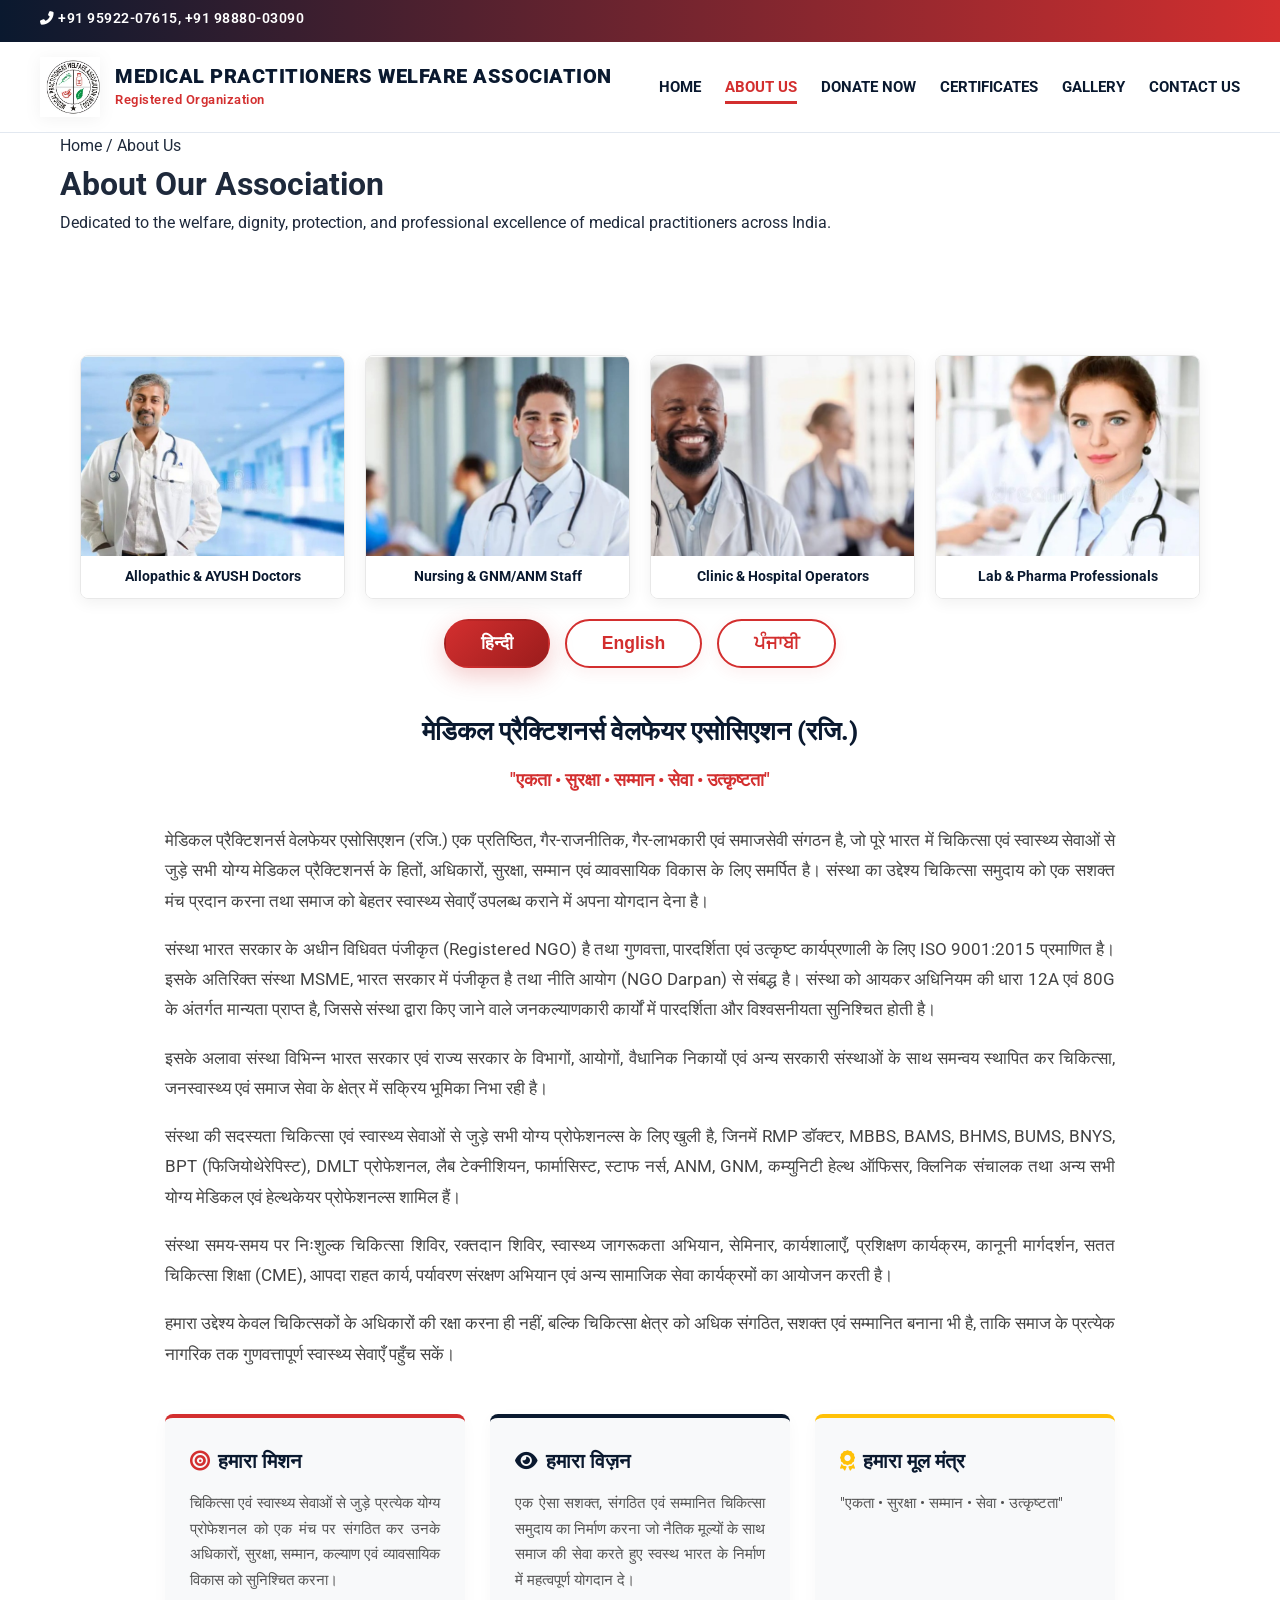
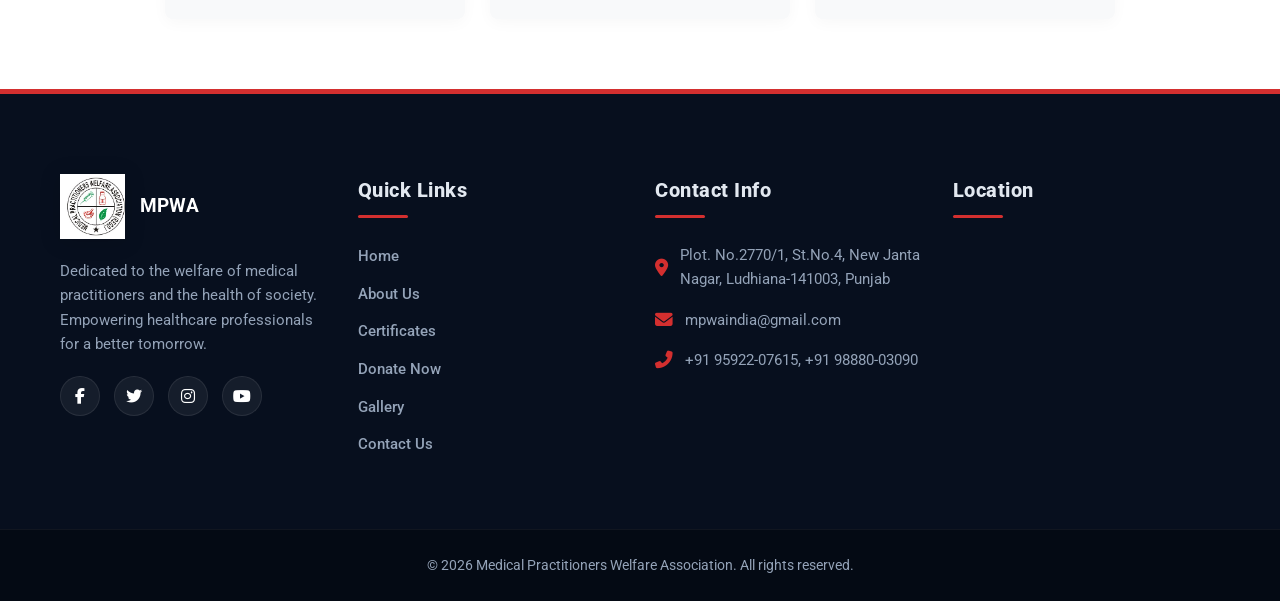
==== about.html @ c1068922 "data" ====
<!DOCTYPE html>
<html lang="en">
<head>
    <meta charset="UTF-8">
    <meta name="viewport" content="width=device-width, initial-scale=1.0">
    <title>About Us - Medical Practitioners Welfare Association (MPWA)</title>
    <meta name="description" content="Learn about Medical Practitioners Welfare Association (MPWA) - a dedicated organization working for the welfare, rights, and protection of medical professionals across India.">
    <link rel="preconnect" href="https://fonts.googleapis.com">
    <link rel="preconnect" href="https://fonts.gstatic.com" crossorigin>
    <link href="https://fonts.googleapis.com/css2?family=Roboto:wght@300;400;500;700;900&display=swap" rel="stylesheet">
    <link rel="stylesheet" href="https://cdnjs.cloudflare.com/ajax/libs/font-awesome/6.4.0/css/all.min.css">
    <link rel="stylesheet" href="css/styles.css">

    <style>
        .about-doctors-grid {
            display: grid;
            grid-template-columns: repeat(4, 1fr);
            gap: 20px;
        }
        @media (max-width: 900px) {
            .about-doctors-grid {
                grid-template-columns: repeat(2, 1fr);
            }
        }
        @media (max-width: 500px) {
            .about-doctors-grid {
                grid-template-columns: 1fr;
            }
        }
    </style>

</head>
<body>

    <!-- Top Action Bar -->
    <div class="top-bar">
        <div class="container top-bar-inner">
            <div class="top-links">
                <a href="#" class="dyn-phone1 preserve-icon">Help Line : +91 95922 07615</a>
            </div>
        </div>
    </div>

    <!-- Header / Navigation -->
    <header class="main-header">
        <div class="container nav-container">
            <a href="index.html" class="logo-container" style="text-decoration: none;">
                <img src="assets/logo.png" alt="MPWA Logo" class="nav-logo">
                <div class="logo-text-block">
                    <span class="logo-title">MEDICAL PRACTITIONERS WELFARE ASSOCIATION</span>
                    <span class="logo-subtitle">Registered Organization</span>
                </div>
            </a>
            <nav class="main-nav">
                <ul class="nav-links">
                    <li><a href="index.html">Home</a></li>
                    <li><a href="about.html" class="active">About Us</a></li>
                    <li><a href="donate.html">Donate Now</a></li>
                    <li><a href="certificates.html">Certificates</a></li>
                    <li><a href="gallery.html">Gallery</a></li>
                    <li><a href="contact.html">Contact Us</a></li>
                </ul>
            </nav>
            <div class="mobile-menu-btn">
                <i class="fas fa-bars"></i>
            </div>
        </div>
    </header>

    <!-- Page Hero -->
    <div class="page-hero">
        <div class="container">
            <div class="breadcrumb"><a href="index.html">Home</a> / About Us</div>
            <h1>About Our Association</h1>
            <p>Dedicated to the welfare, dignity, protection, and professional excellence of medical practitioners across India.</p>
        </div>
    </div>

    <!-- About Section -->
    <section class="about-association-section" style="padding: 70px 0; background: #fff;">
        <div class="container">
            
    <!-- Dedicated Doctors Visual Grid -->
    <div class="container" style="margin-top: 50px; margin-bottom: 20px;">
        <div class="about-doctors-grid">
            <div style="border-radius: 8px; overflow: hidden; box-shadow: 0 4px 15px rgba(0,0,0,0.06); border: 1px solid #e8e8e8;">
                <img src="assets/images/doc_1.jpg" alt="Healthcare Professional" style="width: 100%; height: 200px; object-fit: cover; display: block;">
                <div style="padding: 10px; background: #fff; text-align: center; font-size: 0.85rem; font-weight: bold; color: #0A192F;">Allopathic & AYUSH Doctors</div>
            </div>
            <div style="border-radius: 8px; overflow: hidden; box-shadow: 0 4px 15px rgba(0,0,0,0.06); border: 1px solid #e8e8e8;">
                <img src="assets/images/doc_2.jpg" alt="Healthcare Professional" style="width: 100%; height: 200px; object-fit: cover; display: block;">
                <div style="padding: 10px; background: #fff; text-align: center; font-size: 0.85rem; font-weight: bold; color: #0A192F;">Nursing & GNM/ANM Staff</div>
            </div>
            <div style="border-radius: 8px; overflow: hidden; box-shadow: 0 4px 15px rgba(0,0,0,0.06); border: 1px solid #e8e8e8;">
                <img src="assets/images/doc_3.jpg" alt="Healthcare Professional" style="width: 100%; height: 200px; object-fit: cover; display: block;">
                <div style="padding: 10px; background: #fff; text-align: center; font-size: 0.85rem; font-weight: bold; color: #0A192F;">Clinic & Hospital Operators</div>
            </div>
            <div style="border-radius: 8px; overflow: hidden; box-shadow: 0 4px 15px rgba(0,0,0,0.06); border: 1px solid #e8e8e8;">
                <img src="assets/images/doc_4.jpg" alt="Healthcare Professional" style="width: 100%; height: 200px; object-fit: cover; display: block;">
                <div style="padding: 10px; background: #fff; text-align: center; font-size: 0.85rem; font-weight: bold; color: #0A192F;">Lab & Pharma Professionals</div>
            </div>
        </div>
    </div>

            <!-- Language Selector Tabs -->
            <div class="lang-tabs-container" style="margin-bottom: 40px; display: flex; justify-content: center; gap: 15px;">
                <button class="lang-tab-btn active" onclick="switchLanguage('hi', this)">हिन्दी</button>
                <button class="lang-tab-btn" onclick="switchLanguage('en', this)">English</button>
                <button class="lang-tab-btn" onclick="switchLanguage('pa', this)">ਪੰਜਾਬੀ</button>
            </div>

            <!-- Content Panel: Hindi -->
            <div id="content-hi" class="lang-content" style="display: block;">
                <div style="max-width: 950px; margin: 0 auto; text-align: justify; font-size: 1.05rem; line-height: 1.8; color: #444;">
                    <h3 style="color: #0A192F; font-size: 1.6rem; text-align: center; margin-bottom: 25px; font-weight: 800;">मेडिकल प्रैक्टिशनर्स वेलफेयर एसोसिएशन (रजि.) <br><span style="font-size: 1.1rem; color: #D32F2F; font-weight: 600;">"एकता • सुरक्षा • सम्मान • सेवा • उत्कृष्टता"</span></h3>
                    <p style="margin-bottom: 18px;">मेडिकल प्रैक्टिशनर्स वेलफेयर एसोसिएशन (रजि.) एक प्रतिष्ठित, गैर-राजनीतिक, गैर-लाभकारी एवं समाजसेवी संगठन है, जो पूरे भारत में चिकित्सा एवं स्वास्थ्य सेवाओं से जुड़े सभी योग्य मेडिकल प्रैक्टिशनर्स के हितों, अधिकारों, सुरक्षा, सम्मान एवं व्यावसायिक विकास के लिए समर्पित है। संस्था का उद्देश्य चिकित्सा समुदाय को एक सशक्त मंच प्रदान करना तथा समाज को बेहतर स्वास्थ्य सेवाएँ उपलब्ध कराने में अपना योगदान देना है।</p>
                    <p style="margin-bottom: 18px;">संस्था भारत सरकार के अधीन विधिवत पंजीकृत (Registered NGO) है तथा गुणवत्ता, पारदर्शिता एवं उत्कृष्ट कार्यप्रणाली के लिए ISO 9001:2015 प्रमाणित है। इसके अतिरिक्त संस्था MSME, भारत सरकार में पंजीकृत है तथा नीति आयोग (NGO Darpan) से संबद्ध है। संस्था को आयकर अधिनियम की धारा 12A एवं 80G के अंतर्गत मान्यता प्राप्त है, जिससे संस्था द्वारा किए जाने वाले जनकल्याणकारी कार्यों में पारदर्शिता और विश्वसनीयता सुनिश्चित होती है।</p>
                    <p style="margin-bottom: 18px;">इसके अलावा संस्था विभिन्न भारत सरकार एवं राज्य सरकार के विभागों, आयोगों, वैधानिक निकायों एवं अन्य सरकारी संस्थाओं के साथ समन्वय स्थापित कर चिकित्सा, जनस्वास्थ्य एवं समाज सेवा के क्षेत्र में सक्रिय भूमिका निभा रही है।</p>
                    <p style="margin-bottom: 18px;">संस्था की सदस्यता चिकित्सा एवं स्वास्थ्य सेवाओं से जुड़े सभी योग्य प्रोफेशनल्स के लिए खुली है, जिनमें RMP डॉक्टर, MBBS, BAMS, BHMS, BUMS, BNYS, BPT (फिजियोथेरेपिस्ट), DMLT प्रोफेशनल, लैब टेक्नीशियन, फार्मासिस्ट, स्टाफ नर्स, ANM, GNM, कम्युनिटी हेल्थ ऑफिसर, क्लिनिक संचालक तथा अन्य सभी योग्य मेडिकल एवं हेल्थकेयर प्रोफेशनल्स शामिल हैं।</p>
                    <p style="margin-bottom: 18px;">संस्था समय-समय पर निःशुल्क चिकित्सा शिविर, रक्तदान शिविर, स्वास्थ्य जागरूकता अभियान, सेमिनार, कार्यशालाएँ, प्रशिक्षण कार्यक्रम, कानूनी मार्गदर्शन, सतत चिकित्सा शिक्षा (CME), आपदा राहत कार्य, पर्यावरण संरक्षण अभियान एवं अन्य सामाजिक सेवा कार्यक्रमों का आयोजन करती है।</p>
                    <p style="margin-bottom: 30px;">हमारा उद्देश्य केवल चिकित्सकों के अधिकारों की रक्षा करना ही नहीं, बल्कि चिकित्सा क्षेत्र को अधिक संगठित, सशक्त एवं सम्मानित बनाना भी है, ताकि समाज के प्रत्येक नागरिक तक गुणवत्तापूर्ण स्वास्थ्य सेवाएँ पहुँच सकें।</p>
                    
                    <div class="lang-detail-cards">
                        <div style="background: #f8f9fa; border-top: 4px solid #D32F2F; border-radius: 8px; padding: 25px; box-shadow: 0 4px 15px rgba(0,0,0,0.03);">
                            <h4 style="color: #0A192F; font-size: 1.25rem; font-weight: 800; margin-bottom: 12px; display: flex; align-items: center; gap: 8px;"><i class="fas fa-bullseye" style="color: #D32F2F;"></i> हमारा मिशन</h4>
                            <p style="font-size: 0.95rem; color: #555; line-height: 1.7;">चिकित्सा एवं स्वास्थ्य सेवाओं से जुड़े प्रत्येक योग्य प्रोफेशनल को एक मंच पर संगठित कर उनके अधिकारों, सुरक्षा, सम्मान, कल्याण एवं व्यावसायिक विकास को सुनिश्चित करना।</p>
                        </div>
                        <div style="background: #f8f9fa; border-top: 4px solid #0A192F; border-radius: 8px; padding: 25px; box-shadow: 0 4px 15px rgba(0,0,0,0.03);">
                            <h4 style="color: #0A192F; font-size: 1.25rem; font-weight: 800; margin-bottom: 12px; display: flex; align-items: center; gap: 8px;"><i class="fas fa-eye" style="color: #0A192F;"></i> हमारा विज़न</h4>
                            <p style="font-size: 0.95rem; color: #555; line-height: 1.7;">एक ऐसा सशक्त, संगठित एवं सम्मानित चिकित्सा समुदाय का निर्माण करना जो नैतिक मूल्यों के साथ समाज की सेवा करते हुए स्वस्थ भारत के निर्माण में महत्वपूर्ण योगदान दे।</p>
                        </div>
                        <div style="background: #f8f9fa; border-top: 4px solid #FFC107; border-radius: 8px; padding: 25px; box-shadow: 0 4px 15px rgba(0,0,0,0.03);">
                            <h4 style="color: #0A192F; font-size: 1.25rem; font-weight: 800; margin-bottom: 12px; display: flex; align-items: center; gap: 8px;"><i class="fas fa-award" style="color: #FFC107;"></i> हमारा मूल मंत्र</h4>
                            <p style="font-size: 0.95rem; color: #555; line-height: 1.7;">"एकता • सुरक्षा • सम्मान • सेवा • उत्कृष्टता"</p>
                        </div>
                    </div>
                </div>
            </div>

            <!-- Content Panel: English -->
            <div id="content-en" class="lang-content" style="display: none;">
                <div style="max-width: 950px; margin: 0 auto; text-align: justify; font-size: 1.05rem; line-height: 1.8; color: #444;">
                    <h3 style="color: #0A192F; font-size: 1.6rem; text-align: center; margin-bottom: 25px; font-weight: 800;">Medical Practitioners Welfare Association (Regd.) <br><span style="font-size: 1.1rem; color: #D32F2F; font-weight: 600;">"Unity • Welfare • Protection • Service • Excellence"</span></h3>
                    <p style="margin-bottom: 18px;">Medical Practitioners Welfare Association (Regd.) is a prestigious, non-political, non-profit, and professionally managed organization dedicated to the welfare, protection, empowerment, and professional development of medical practitioners across India. The Association was established with the vision of creating a strong, united, and respected healthcare community that works not only for the welfare of medical professionals but also for the betterment of society through quality healthcare and humanitarian services.</p>
                    <p style="margin-bottom: 18px;">The Association serves as a common platform for all qualified healthcare professionals, regardless of their medical system or specialization. Our mission is to safeguard the dignity, rights, and professional interests of healthcare providers while promoting ethical medical practice, continuous learning, leadership, and social responsibility.</p>
                    <p style="margin-bottom: 18px;">The organization is registered with the Government of India and has earned recognition from various government departments for its commitment to quality, transparency, and public welfare. The Association is proudly ISO 9001:2015 Certified for its Quality Management System and is also registered under MSME, Government of India. It is recognized under Section 12A and Section 80G of the Income Tax Act, enabling charitable activities with transparency and providing tax benefits to eligible donors.</p>
                    <p style="margin-bottom: 18px;">Furthermore, the Association is associated with and recognized by NITI Aayog (NGO Darpan) and several other Government of India departments and statutory bodies. These recognitions reflect the organization's credibility, accountability, and dedication to serving both the medical fraternity and society.</p>
                    <p style="margin-bottom: 18px;">Membership is open to RMP Doctors, MBBS, BAMS, BHMS, BUMS, BNYS, BPT (Physiotherapists), DMLT Professionals, Medical Laboratory Technicians, Pharmacists, Staff Nurses, ANM, GNM, Community Health Officers, Clinic Owners, Healthcare Administrators, Medical Educators, and all other qualified medical and healthcare professionals who are committed to ethical healthcare and social service.</p>
                    <p style="margin-bottom: 18px;">The Association actively works to protect the professional rights and dignity of its members by providing legal guidance, professional support, educational opportunities, and a strong network of cooperation. It also organizes Continuing Medical Education (CME), seminars, conferences, workshops, skill development programs, health awareness campaigns, free medical camps, blood donation camps, disaster relief initiatives, environmental awareness drives, public health programs, and various community welfare activities.</p>
                    <p style="margin-bottom: 18px;">Our objective is not only to strengthen the healthcare profession but also to encourage medical professionals to participate in nation-building through social service, preventive healthcare, public awareness, and humanitarian initiatives.</p>
                    <p style="margin-bottom: 25px;">With a strong foundation built on Integrity, Transparency, Professionalism, Quality, Unity, and Service, the Medical Practitioners Welfare Association (Regd.) continues to grow as one of India's trusted healthcare welfare organizations.</p>

                    <div style="margin-bottom: 30px; background: #f8f9fa; border-left: 5px solid #D32F2F; padding: 20px; border-radius: 4px;">
                        <h4 style="color: #0A192F; font-weight: 800; margin-bottom: 12px;">Government Recognition & Certifications</h4>
                        <ul style="list-style-type: none; padding-left: 0; margin-bottom: 0; display: grid; grid-template-columns: 1fr 1fr; gap: 8px; font-size: 0.95rem;">
                            <li><i class="fas fa-check-circle" style="color: #D32F2F; margin-right: 8px;"></i> Registered NGO – Government of India</li>
                            <li><i class="fas fa-check-circle" style="color: #D32F2F; margin-right: 8px;"></i> ISO 9001:2015 Certified</li>
                            <li><i class="fas fa-check-circle" style="color: #D32F2F; margin-right: 8px;"></i> MSME – Government of India</li>
                            <li><i class="fas fa-check-circle" style="color: #D32F2F; margin-right: 8px;"></i> NITI Aayog (NGO Darpan)</li>
                            <li><i class="fas fa-check-circle" style="color: #D32F2F; margin-right: 8px;"></i> Income Tax Exemption under Section 12A</li>
                            <li><i class="fas fa-check-circle" style="color: #D32F2F; margin-right: 8px;"></i> Donation Tax Benefit under Section 80G</li>
                            <li style="grid-column: span 2;"><i class="fas fa-check-circle" style="color: #D32F2F; margin-right: 8px;"></i> Associated with Various Government Departments & Statutory Bodies</li>
                            <li style="grid-column: span 2;"><i class="fas fa-check-circle" style="color: #D32F2F; margin-right: 8px;"></i> Working in Compliance with National Standards of Quality & Welfare</li>
                        </ul>
                    </div>

                    <div class="lang-detail-cards">
                        <div style="background: #f8f9fa; border-top: 4px solid #D32F2F; border-radius: 8px; padding: 25px; box-shadow: 0 4px 15px rgba(0,0,0,0.03);">
                            <h4 style="color: #0A192F; font-size: 1.25rem; font-weight: 800; margin-bottom: 12px; display: flex; align-items: center; gap: 8px;"><i class="fas fa-bullseye" style="color: #D32F2F;"></i> Our Mission</h4>
                            <p style="font-size: 0.95rem; color: #555; line-height: 1.7;">To unite every qualified healthcare professional on one platform and promote their welfare, dignity, protection, professional excellence, and service to humanity.</p>
                        </div>
                        <div style="background: #f8f9fa; border-top: 4px solid #0A192F; border-radius: 8px; padding: 25px; box-shadow: 0 4px 15px rgba(0,0,0,0.03);">
                            <h4 style="color: #0A192F; font-size: 1.25rem; font-weight: 800; margin-bottom: 12px; display: flex; align-items: center; gap: 8px;"><i class="fas fa-eye" style="color: #0A192F;"></i> Our Vision</h4>
                            <p style="font-size: 0.95rem; color: #555; line-height: 1.7;">To build a nationally respected healthcare community that is united, empowered, ethically driven, and committed to delivering quality healthcare services for a healthier India.</p>
                        </div>
                        <div style="background: #f8f9fa; border-top: 4px solid #FFC107; border-radius: 8px; padding: 25px; box-shadow: 0 4px 15px rgba(0,0,0,0.03);">
                            <h4 style="color: #0A192F; font-size: 1.25rem; font-weight: 800; margin-bottom: 12px; display: flex; align-items: center; gap: 8px;"><i class="fas fa-award" style="color: #FFC107;"></i> Our Motto</h4>
                            <p style="font-size: 0.95rem; color: #555; line-height: 1.7;">"Unity • Welfare • Protection • Service • Excellence"</p>
                        </div>
                    </div>
                </div>
            </div>

            <!-- Content Panel: Punjabi -->
            <div id="content-pa" class="lang-content" style="display: none;">
                <div style="max-width: 950px; margin: 0 auto; text-align: justify; font-size: 1.05rem; line-height: 1.8; color: #444;">
                    <h3 style="color: #0A192F; font-size: 1.6rem; text-align: center; margin-bottom: 25px; font-weight: 800;">ਮੈਡੀਕਲ ਪ੍ਰੈਕਟੀਸ਼ਨਰਜ਼ ਵੈਲਫੇਅਰ ਐਸੋਸੀਏਸ਼ਨ (ਰਜਿ.) <br><span style="font-size: 1.1rem; color: #D32F2F; font-weight: 600;">"ਏਕਤਾ • ਸੁਰੱਖਿਆ • ਸਨਮਾਨ • ਸੇਵਾ • ਉਤਕ੍ਰਿਸ਼ਟਤਾ"</span></h3>
                    <p style="margin-bottom: 18px;">ਮੈਡੀਕਲ ਪ੍ਰੈਕਟੀਸ਼ਨਰਜ਼ ਵੈਲਫੇਅਰ ਐਸੋਸੀਏਸ਼ਨ (ਰਜਿ.) ਇੱਕ ਮਾਣਯੋਗ, ਗੈਰ-ਰਾਜਨੀਤਿਕ, ਗੈਰ-ਮੁਨਾਫ਼ਾ ਅਤੇ ਸਮਾਜ ਸੇਵੀ ਸੰਸਥਾ ਹੈ, ਜੋ ਭਾਰਤ ਭਰ ਦੇ ਸਾਰੇ ਯੋਗ ਮੈਡੀਕਲ ਅਤੇ ਹੈਲਥਕੇਅਰ ਪ੍ਰੋਫੈਸ਼ਨਲਜ਼ ਦੇ ਹੱਕਾਂ, ਸੁਰੱਖਿਆ, ਸਨਮਾਨ, ਭਲਾਈ ਅਤੇ ਪੇਸ਼ਾਵਰ ਵਿਕਾਸ ਲਈ ਸਮਰਪਿਤ ਹੈ। ਸੰਸਥਾ ਦਾ ਮੁੱਖ ਉਦੇਸ਼ ਮੈਡੀਕਲ ਭਾਈਚਾਰੇ ਨੂੰ ਇੱਕ ਮਜ਼ਬੂਤ ਅਤੇ ਸਾਂਝਾ ਮੰਚ ਪ੍ਰਦਾਨ ਕਰਨਾ ਅਤੇ ਸਮਾਜ ਨੂੰ ਉੱਚ ਪੱਧਰੀ ਸਿਹਤ ਸੇਵਾਵਾਂ ਮੁਹੱਈਆ ਕਰਵਾਉਣ ਵਿੱਚ ਆਪਣਾ ਯੋਗਦਾਨ ਪਾਉਣਾ ਹੈ।</p>
                    <p style="margin-bottom: 18px;">ਇਹ ਸੰਸਥਾ ਭਾਰਤ ਸਰਕਾਰ ਅਧੀਨ ਵਿਧੀਵਤ ਰਜਿਸਟਰਡ NGO ਹੈ ਅਤੇ ਗੁਣਵੱਤਾ ਪ੍ਰਬੰਧਨ ਲਈ ISO 9001:2015 ਪ੍ਰਮਾਣਿਤ ਹੈ। ਇਸ ਤੋਂ ਇਲਾਵਾ ਸੰਸਥਾ MSME, ਭਾਰਤ ਸਰਕਾਰ ਵਿੱਚ ਰਜਿਸਟਰਡ ਹੈ ਅਤੇ ਨੀਤੀ ਆਯੋਗ (NGO Darpan) ਨਾਲ ਸੰਬੰਧਿਤ ਹੈ। ਸੰਸਥਾ ਨੂੰ ਆਮਦਨ ਕਰ ਐਕਟ ਦੀ ਧਾਰਾ 12A ਅਤੇ 80G ਅਧੀਨ ਮਾਨਤਾ ਪ੍ਰਾਪਤ ਹੈ, ਜਿਸ ਨਾਲ ਇਸ ਦੇ ਸਮਾਜ ਸੇਵਾ ਕਾਰਜਾਂ ਵਿੱਚ ਪਾਰਦਰਸ਼ਤਾ ਅਤੇ ਭਰੋਸੇਯੋਗਤਾ ਬਣੀ ਰਹਿੰਦੀ ਹੈ।</p>
                    <p style="margin-bottom: 18px;">ਇਸ ਤੋਂ ਇਲਾਵਾ ਸੰਸਥਾ ਭਾਰਤ ਸਰਕਾਰ ਅਤੇ ਰਾਜ ਸਰਕਾਰ ਦੇ ਵੱਖ-ਵੱਖ ਵਿਭਾਗਾਂ, ਕਮਿਸ਼ਨਾਂ, ਕਾਨੂੰਨੀ ਸੰਸਥਾਵਾਂ ਅਤੇ ਹੋਰ ਸਰਕਾਰੀ ਏਜੰਸੀਆਂ ਨਾਲ ਮਿਲ ਕੇ ਸਿਹਤ ਸੇਵਾ, ਜਨ ਸਿਹਤ ਅਤੇ ਸਮਾਜ ਭਲਾਈ ਦੇ ਖੇਤਰ ਵਿੱਚ ਸਰਗਰਮ ਭੂਮਿਕਾ ਨਿਭਾ ਰਹੀ ਹੈ।</p>
                    <p style="margin-bottom: 18px;">ਸੰਸਥਾ ਦੀ ਮੈਂਬਰਸ਼ਿਪ ਸਾਰੇ ਯੋਗ ਮੈਡੀਕਲ ਅਤੇ ਹੈਲਥਕੇਅਰ ਪ੍ਰੋਫੈਸ਼ਨਲਜ਼ ਲਈ ਖੁੱਲ੍ਹੀ ਹੈ। ਇਸ ਵਿੱਚ RMP ਡਾਕਟਰ, BAMS, BHMS, BUMS, BNYS, BPT (ਫਿਜ਼ਿਓਥੈਰਾਪਿਸਟ), DMLT ਪ੍ਰੋਫੈਸ਼ਨਲ, ਲੈਬ ਟੈਕਨੀਸ਼ਨ, ਫਾਰਮਾਸਿਸਟ, ਸਟਾਫ ਨਰਸ, ANM, GNM, ਕਮਿਊਨਿਟੀ ਹੈਲਥ ਅਫ਼ਸਰ, ਕਲੀਨਿਕ ਸੰਚਾਲਕ ਅਤੇ ਹੋਰ ਸਾਰੇ ਯੋਗ ਮੈਡੀਕਲ ਅਤੇ ਹੈਲਥਕੇਅਰ ਪ੍ਰੋਫੈਸ਼ਨਲਜ਼ ਮੈਂਬਰ ਬਣ ਸਕਦੇ ਹਨ।</p>
                    <p style="margin-bottom: 18px;">ਸੰਸਥਾ ਸਮੇਂ-ਸਮੇਂ 'ਤੇ ਮੁਫ਼ਤ ਮੈਡੀਕਲ ਕੈਂਪ, ਖੂਨਦਾਨ ਕੈਂਪ, ਸਿਹਤ ਜਾਗਰੂਕਤਾ ਮੁਹਿੰਮਾਂ, ਸੈਮੀਨਾਰ, ਟ੍ਰੇਨਿੰਗ ਪ੍ਰੋਗਰਾਮ, ਕਾਨੂੰਨੀ ਮਾਰਗਦਰਸ਼ਨ, CME, ਆਫ਼ਤ ਰਾਹਤ ਕਾਰਜ, ਵਾਤਾਵਰਣ ਸੰਰੱਖਣ ਮੁਹਿੰਮਾਂ ਅਤੇ ਹੋਰ ਸਮਾਜ ਸੇਵਾ ਪ੍ਰੋਗਰਾਮਾਂ ਦਾ ਆਯੋਜਨ ਕਰਦੀ ਹੈ।</p>
                    <p style="margin-bottom: 30px;">ਸਾਡਾ ਮਕਸਦ ਸਿਰਫ਼ ਮੈਡੀਕਲ ਪ੍ਰੋਫੈਸ਼ਨਲਜ਼ ਦੇ ਹੱਕਾਂ ਦੀ ਰੱਖਿਆ ਕਰਨਾ ਹੀ ਨਹੀਂ, ਸਗੋਂ ਮੈਡੀਕਲ ਭਾਈਚਾਰੇ ਨੂੰ ਹੋਰ ਸੰਗਠਿਤ, ਸਸ਼ਕਤ ਅਤੇ ਸਨਮਾਨਿਤ ਬਣਾਉਣਾ ਵੀ ਹੈ, ਤਾਂ ਜੋ ਹਰ ਨਾਗਰਿਕ ਤੱਕ ਬਿਹਤਰ ਸਿਹਤ ਸੇਵਾਵਾਂ ਪਹੁੰਚ ਸਕਣ।</p>

                    <div class="lang-detail-cards">
                        <div style="background: #f8f9fa; border-top: 4px solid #D32F2F; border-radius: 8px; padding: 25px; box-shadow: 0 4px 15px rgba(0,0,0,0.03);">
                            <h4 style="color: #0A192F; font-size: 1.25rem; font-weight: 800; margin-bottom: 12px; display: flex; align-items: center; gap: 8px;"><i class="fas fa-bullseye" style="color: #D32F2F;"></i> ਸਾਡਾ ਮਿਸ਼ਨ</h4>
                            <p style="font-size: 0.95rem; color: #555; line-height: 1.7;">ਸਾਰੇ ਯੋਗ ਮੈਡੀਕਲ ਅਤੇ ਹੈਲਥਕੇਅਰ ਪ੍ਰੋਫੈਸ਼ਨਲਜ਼ ਨੂੰ ਇੱਕ ਮੰਚ 'ਤੇ ਇਕੱਠਾ ਕਰਕੇ ਉਨ੍ਹਾਂ ਦੇ ਹੱਕਾਂ, ਸੁਰੱਖਿਆ, ਸਨਮਾਨ, ਭਲਾਈ ਅਤੇ ਪੇਸ਼ਾਵਰ ਵਿਕਾਸ ਨੂੰ ਯਕੀਨੀ ਬਣਾਉਣਾ।</p>
                        </div>
                        <div style="background: #f8f9fa; border-top: 4px solid #0A192F; border-radius: 8px; padding: 25px; box-shadow: 0 4px 15px rgba(0,0,0,0.03);">
                            <h4 style="color: #0A192F; font-size: 1.25rem; font-weight: 800; margin-bottom: 12px; display: flex; align-items: center; gap: 8px;"><i class="fas fa-eye" style="color: #0A192F;"></i> ਸਾਡਾ ਵਿਜ਼ਨ</h4>
                            <p style="font-size: 0.95rem; color: #555; line-height: 1.7;">ਇੱਕ ਸੰਗਠਿਤ, ਸਸ਼ਕਤ and ਸਨਮਾਨਿਤ ਮੈਡੀਕਲ ਭਾਈਚਾਰੇ ਦੀ ਸਥਾਪਨਾ ਕਰਨੀ, ਜੋ ਨੈਤਿਕ ਮੁੱਲਾਂ ਨਾਲ ਮਨੁੱਖਤਾ ਦੀ ਸੇਵਾ ਕਰੇ ਅਤੇ ਸਿਹਤਮੰਦ ਭਾਰਤ ਦੇ ਨਿਰਮਾਣ ਵਿੱਚ ਆਪਣਾ ਯੋਗਦਾਨ ਪਾਏ।</p>
                        </div>
                        <div style="background: #f8f9fa; border-top: 4px solid #FFC107; border-radius: 8px; padding: 25px; box-shadow: 0 4px 15px rgba(0,0,0,0.03);">
                            <h4 style="color: #0A192F; font-size: 1.25rem; font-weight: 800; margin-bottom: 12px; display: flex; align-items: center; gap: 8px;"><i class="fas fa-award" style="color: #FFC107;"></i> ਸਾਡਾ ਮੂਲ ਮੰਤਰ</h4>
                            <p style="font-size: 0.95rem; color: #555; line-height: 1.7;">"ਏਕਤਾ • ਸੁਰੱਖਿਆ • ਸਨਮਾਨ • ਸੇਵਾ • ਉਤਕ੍ਰਿਸ਼ਟਤਾ"</p>
                        </div>
                    </div>
                </div>
            </div>
        </div>
    </section>

    <!-- Footer -->
    <footer class="main-footer bg-blue">
        <div class="container grid-4">
            <div class="footer-col">
                <div class="logo-container mb-20">
                    <img src="assets/logo.png" alt="Logo" class="footer-logo">
                    <span style="color:white; font-weight:bold; font-size:1.2rem;">MPWA</span>
                </div>
                <p>Dedicated to the welfare of medical practitioners and the health of society. Empowering healthcare professionals for a better tomorrow.</p>
                <div class="social-links mt-20">
                    <a href="#"><i class="fab fa-facebook-f"></i></a>
                    <a href="#"><i class="fab fa-twitter"></i></a>
                    <a href="#"><i class="fab fa-instagram"></i></a>
                    <a href="#"><i class="fab fa-youtube"></i></a>
                </div>
            </div>
            <div class="footer-col">
                <h3>Quick Links</h3>
                <ul class="footer-links">
                    <li><a href="index.html">Home</a></li>
                    <li><a href="about.html">About Us</a></li>
                    <li><a href="certificates.html">Certificates</a></li>
                    <li><a href="donate.html">Donate Now</a></li>
                    <li><a href="gallery.html">Gallery</a></li>
                    <li><a href="contact.html">Contact Us</a></li>
                </ul>
            </div>
            <div class="footer-col">
                <h3>Contact Info</h3>
                <p class="dyn-address preserve-icon"><i class="fas fa-map-marker-alt"></i> Ludhiana, Punjab, India</p>
                <p class="dyn-email preserve-icon"><i class="fas fa-envelope"></i> mpwaindia@gmail.com</p>
                <p class="dyn-phone1 preserve-icon"><i class="fas fa-phone-alt"></i> +91 95922 07615</p>
            </div>
            <div class="footer-col">
                <h3>Location</h3>
                <iframe src="https://www.google.com/maps/embed?pb=!1m18!1m12!1m3!1d3424.4754593455327!2d75.8647038151336!3d30.87332398158739!2m3!1f0!2f0!3f0!3m2!1i1024!2i768!4f13.1!3m3!1m2!1s0x391a825b4ab4b60b%3A0xc3b83b3d2b0cf53!2sNew%20Janta%20Nagar%2C%20Ludhiana%2C%20Punjab%20141003!5e0!3m2!1sen!2sin!4v1680194883492!5m2!1sen!2sin" width="100%" height="150" style="border:0; border-radius: 4px;" allowfullscreen="" loading="lazy"></iframe>
            </div>
        </div>
        <div class="footer-bottom text-center">
            <p>&copy; 2026 Medical Practitioners Welfare Association. All rights reserved.</p>
        </div>
    </footer>

    <script src="js/app.js"></script>
</body>
</html>
---- css/styles.css ----
/* 
 * TACC Institutional Styling
 */

:root {
    --primary-blue: #0A192F; /* Deep Navy Blue */
    --primary-red: #D32F2F;  /* Strong Crimson Red */
    --dark-red: #9B1C1C;
    --light-gray: #F8FAFC;
    --border-color: #E2E8F0;
    --text-main: #1E293B;
    --text-muted: #64748B;
    --white: #FFFFFF;
    
    --font-main: 'Roboto', sans-serif;
    --transition: all 0.4s cubic-bezier(0.16, 1, 0.3, 1);
}

* {
    margin: 0;
    padding: 0;
    box-sizing: border-box;
}

body {
    font-family: var(--font-main);
    color: var(--text-main);
    line-height: 1.6;
    background-color: var(--white);
    overflow-x: hidden;
}

a {
    text-decoration: none;
    color: inherit;
    transition: var(--transition);
}

img {
    max-width: 100%;
    height: auto;
}

.container {
    max-width: 1200px;
    margin: 0 auto;
    padding: 0 20px;
}

.text-center { text-align: center; }
.text-left { text-align: left; }
.text-red { color: var(--primary-red); }
.bg-light { background-color: var(--light-gray); }
.mt-20 { margin-top: 20px; }
.mt-30 { margin-top: 30px; }
.mt-40 { margin-top: 40px; }
.mb-20 { margin-bottom: 20px; }

/* Grid Utilities */
.grid-2 { display: grid; grid-template-columns: 1fr 1fr; gap: 30px; }
.grid-3 { display: grid; grid-template-columns: repeat(3, 1fr); gap: 30px; }
.grid-4 { display: grid; grid-template-columns: repeat(4, 1fr); gap: 30px; }
.flex-between { display: flex; justify-content: space-between; flex-wrap: wrap; }
.align-center { align-items: center; }

/* Top Action Bar */
.top-bar {
    background: linear-gradient(90deg, var(--primary-blue) 0%, var(--primary-red) 100%);
    color: var(--white);
    font-size: 0.85rem;
    font-weight: 500;
    padding: 0;
    line-height: 1;
    box-shadow: 0 2px 10px rgba(0, 0, 0, 0.1);
}

.top-bar-inner {
    display: flex;
    justify-content: space-between;
    align-items: stretch;
    min-height: 42px;
    max-width: 100% !important;
    padding: 0 40px !important;
}

.top-links a {
    padding: 12px 0;
    display: inline-block;
    letter-spacing: 0.5px;
    font-weight: 600;
}

.top-actions .btn-top {
    background-color: rgba(0, 0, 0, 0.15);
    padding: 12px 20px;
    display: inline-block;
    font-weight: 600;
    border-left: 1px solid rgba(255,255,255,0.15);
    transition: var(--transition);
}

.top-actions .btn-top:hover {
    background-color: var(--white);
    color: var(--primary-red);
}

/* Header */
.main-header {
    background: rgba(255, 255, 255, 0.95);
    backdrop-filter: blur(10px);
    border-bottom: 1px solid var(--border-color);
    padding: 15px 0;
    position: sticky;
    top: 0;
    z-index: 1000;
    box-shadow: 0 4px 30px rgba(0, 0, 0, 0.02);
}

.nav-container {
    display: flex;
    justify-content: space-between;
    align-items: center;
    max-width: 100% !important;
    padding: 0 40px !important;
}

.logo-container {
    display: flex;
    align-items: center;
    gap: 15px;
}

.nav-logo {
    width: 60px;
    height: 60px;
    filter: drop-shadow(0 2px 8px rgba(0,0,0,0.05));
}

.logo-text-block {
    display: flex;
    flex-direction: column;
}

.logo-title {
    font-size: 1.25rem;
    font-weight: 900;
    color: var(--primary-blue);
    letter-spacing: 0.5px;
    line-height: 1.2;
}

.logo-subtitle {
    font-size: 0.8rem;
    font-weight: 600;
    color: var(--primary-red);
    letter-spacing: 0.5px;
    margin-top: 2px;
}

.nav-links {
    list-style: none;
    display: flex;
    gap: 24px;
}

.nav-links a {
    font-weight: 700;
    font-size: 0.95rem;
    color: var(--primary-blue);
    text-transform: uppercase;
    padding: 8px 0;
    position: relative;
}

.nav-links a::after {
    content: '';
    position: absolute;
    bottom: 0; left: 0;
    width: 0; height: 3px;
    background-color: var(--primary-red);
    transition: var(--transition);
}

.nav-links a:hover::after, .nav-links a.active::after {
    width: 100%;
}

.nav-links a:hover, .nav-links a.active {
    color: var(--primary-red);
}

/* Dropdown Styles */
.dropdown {
    position: relative;
    display: inline-block;
}

.dropdown-content {
    display: none;
    position: absolute;
    background-color: var(--white);
    min-width: 190px;
    box-shadow: 0 10px 30px rgba(10, 25, 47, 0.08);
    z-index: 100;
    border-top: 3px solid var(--primary-red);
    border-radius: 0 0 8px 8px;
    overflow: hidden;
    top: 100%;
    left: 0;
}

.dropdown-content a {
    color: var(--text-main);
    padding: 12px 18px;
    text-decoration: none;
    display: block;
    font-size: 0.9rem;
    border-bottom: 1px solid #f1f5f9;
    text-transform: none;
    font-weight: 600;
    transition: var(--transition);
}

.dropdown-content a::after {
    display: none;
}

.dropdown-content a:hover {
    background-color: #f8fafc;
    color: var(--primary-red);
    padding-left: 22px;
}

.dropdown:hover .dropdown-content {
    display: block;
    animation: slideUp 0.3s ease-out;
}

@keyframes slideUp {
    from { opacity: 0; transform: translateY(10px); }
    to { opacity: 1; transform: translateY(0); }
}

.mobile-menu-btn {
    display: none;
    font-size: 1.5rem;
    color: var(--primary-blue);
    cursor: pointer;
    transition: var(--transition);
}

.mobile-menu-btn:hover {
    color: var(--primary-red);
}

/* Institutional Banners */
.banner-blue {
    background: linear-gradient(135deg, #0A192F 0%, #172A45 100%);
    color: var(--white);
    text-align: center;
    padding: 22px 0;
    box-shadow: inset 0 -2px 10px rgba(0,0,0,0.1);
}

.banner-blue .banner-title {
    font-size: 1.8rem;
    font-weight: 900;
    letter-spacing: 1.5px;
    text-shadow: 0 2px 4px rgba(0,0,0,0.15);
}

.banner-red-logos {
    background-color: var(--primary-red);
    padding: 20px 0;
}

.logos-flex {
    display: flex;
    justify-content: space-around;
    align-items: center;
    color: var(--white);
    font-weight: bold;
    flex-wrap: wrap;
    gap: 15px;
}

.logo-item {
    display: flex;
    flex-direction: column;
    align-items: center;
    gap: 5px;
    font-size: 0.9rem;
    text-transform: uppercase;
}

.logo-item i {
    font-size: 2rem;
}

.center-seal {
    width: 100px;
    height: 100px;
    background: white;
    border-radius: 50%;
    padding: 5px;
}

.banner-red-text {
    background: linear-gradient(135deg, var(--primary-red) 0%, var(--dark-red) 100%);
    color: var(--white);
    text-align: center;
    padding: 18px 0;
    font-weight: 600;
    font-size: 1.15rem;
    line-height: 1.7;
    letter-spacing: 0.3px;
    box-shadow: 0 4px 20px rgba(211, 47, 47, 0.15);
}

/* Action Cards */
.action-cards-section {
    padding: 60px 0;
}

.action-card {
    background: var(--white);
    border: 1px solid var(--border-color);
    border-radius: 16px;
    padding: 40px 24px;
    text-align: center;
    box-shadow: 0 4px 20px rgba(0,0,0,0.02);
    transition: var(--transition);
    position: relative;
    overflow: hidden;
}

.action-card::before {
    content: '';
    position: absolute;
    top: 0; left: 0; width: 100%; height: 4px;
    background: linear-gradient(90deg, var(--primary-blue), var(--primary-red));
}

.action-card:hover {
    transform: translateY(-8px);
    box-shadow: 0 20px 40px rgba(10, 25, 47, 0.06);
    border-color: rgba(211, 47, 47, 0.15);
}

.icon-circle {
    width: 70px;
    height: 70px;
    border-radius: 50%;
    background: linear-gradient(135deg, rgba(10, 25, 47, 0.04) 0%, rgba(211, 47, 47, 0.04) 100%);
    color: var(--primary-red);
    display: flex;
    align-items: center;
    justify-content: center;
    font-size: 1.8rem;
    margin: 0 auto 24px;
    transition: var(--transition);
}

.action-card:hover .icon-circle {
    background: linear-gradient(135deg, var(--primary-blue) 0%, var(--primary-red) 100%);
    color: var(--white);
    transform: scale(1.1) rotate(5deg);
}

.action-card h3 {
    font-size: 1.2rem;
    font-weight: 800;
    color: var(--primary-blue);
}

/* Sections Global */
section {
    padding: 80px 0;
}

.sub-heading {
    font-size: 0.95rem;
    font-weight: 800;
    letter-spacing: 1.5px;
    margin-bottom: 12px;
    text-transform: uppercase;
    color: var(--primary-red);
}

.section-title {
    font-size: 2.5rem;
    color: var(--primary-blue);
    font-weight: 800;
    margin-bottom: 20px;
    letter-spacing: -0.5px;
}

.title-underline-center {
    width: 80px;
    height: 4px;
    background: var(--primary-red);
    margin: 0 auto 35px;
    border-radius: 2px;
}

/* Buttons */
.btn-solid-red, .btn-solid-blue {
    display: inline-flex;
    align-items: center;
    justify-content: center;
    gap: 8px;
    padding: 14px 32px;
    color: var(--white);
    font-weight: 700;
    text-transform: uppercase;
    border: none;
    cursor: pointer;
    font-size: 0.95rem;
    border-radius: 8px;
    box-shadow: 0 4px 15px rgba(0, 0, 0, 0.08);
    transition: var(--transition);
}

.btn-solid-red { 
    background: linear-gradient(135deg, var(--primary-red) 0%, var(--dark-red) 100%); 
    box-shadow: 0 4px 15px rgba(211, 47, 47, 0.2);
}
.btn-solid-red:hover { 
    transform: translateY(-2px);
    box-shadow: 0 8px 25px rgba(211, 47, 47, 0.35);
}

.btn-solid-blue { 
    background: linear-gradient(135deg, var(--primary-blue) 0%, #15305B 100%); 
    box-shadow: 0 4px 15px rgba(10, 25, 47, 0.2);
}
.btn-solid-blue:hover { 
    transform: translateY(-2px);
    box-shadow: 0 8px 25px rgba(10, 25, 47, 0.35);
    color: var(--white);
}

/* Images */
.bordered-img {
    border: 8px solid var(--white);
    box-shadow: 0 10px 30px rgba(0,0,0,0.08);
    border-radius: 12px;
}

/* Verification Section */
.verify-box {
    max-width: 700px;
    margin: 0 auto;
    background: var(--white);
    border: 1px solid var(--border-color);
    border-radius: 20px;
    padding: 45px;
    box-shadow: 0 10px 40px rgba(10, 25, 47, 0.04);
    position: relative;
    overflow: hidden;
}

.verify-box::before {
    content: '';
    position: absolute;
    top: 0; left: 0; width: 100%; height: 5px;
    background: linear-gradient(90deg, var(--primary-red), var(--primary-blue));
}

.search-container {
    display: flex;
    gap: 12px;
    margin: 25px 0;
}

.search-container input {
    flex: 1;
    padding: 16px 20px;
    border: 2px solid var(--border-color);
    font-size: 1rem;
    border-radius: 8px;
    outline: none;
    transition: var(--transition);
}

.search-container input:focus {
    border-color: var(--primary-red);
    box-shadow: 0 0 0 4px rgba(211, 47, 47, 0.1);
}

/* ID Card Styles (Reused & Adjusted) */
.id-card-container { margin-top: 30px; }
.hidden { display: none !important; }

.id-card {
    background: white;
    border-radius: 16px;
    overflow: hidden;
    box-shadow: 0 15px 40px rgba(10, 25, 47, 0.1);
    border: 1px solid var(--border-color);
    transition: var(--transition);
}

.id-header {
    background: linear-gradient(135deg, var(--primary-blue) 0%, #172A45 100%);
    color: white;
    padding: 20px;
    display: flex;
    align-items: center;
    gap: 15px;
    border-bottom: 4px solid var(--primary-red);
}

.id-small-logo {
    width: 50px;
    height: 50px;
    background: white;
    border-radius: 50%;
    padding: 2px;
}

.id-header h4 { font-size: 1.15rem; font-weight: 800; margin-bottom: 2px; }
.id-header span { font-size: 0.8rem; color: #a1b0cb; font-weight: 600; }

.id-body {
    padding: 30px 25px;
    display: flex;
    gap: 25px;
}

.id-photo-area {
    display: flex;
    flex-direction: column;
    align-items: center;
    gap: 12px;
    width: 140px;
}

.member-photo {
    width: 120px;
    height: 140px;
    object-fit: cover;
    border: 4px solid var(--white);

    box-shadow: 0 4px 15px rgba(0,0,0,0.1);
}

.id-badge-number {
    font-weight: 700;
    font-size: 0.85rem;
    background: linear-gradient(135deg, var(--primary-blue) 0%, var(--primary-red) 100%);
    color: white;
    padding: 5px 12px;
    border-radius: 20px;
    box-shadow: 0 2px 8px rgba(0,0,0,0.1);
}

.id-details-area { flex: 1; }
.member-name { font-size: 1.65rem; color: var(--primary-blue); font-weight: 900; margin-bottom: 4px; text-transform: uppercase; }
.member-designation { font-weight: 700; font-size: 1.05rem; margin-bottom: 18px; padding-bottom: 10px; border-bottom: 1px dashed #e2e8f0; color: var(--primary-red); }

.details-grid { display: grid; grid-template-columns: 1fr 1fr; gap: 15px; }
.detail-item { display: flex; flex-direction: column; }
.detail-label { font-size: 0.75rem; color: var(--text-muted); text-transform: uppercase; font-weight: 700; letter-spacing: 0.5px; }
.detail-value { font-weight: 700; color: var(--primary-blue); font-size: 1rem; margin-top: 2px; }

.id-footer {
    background: var(--light-gray);
    color: var(--text-muted);
    text-align: center;
    padding: 14px;
    font-size: 0.85rem;
    font-style: italic;
    font-weight: 600;
    border-top: 1px solid #eee;
}

/* Leaders Section */
.national-president {
    margin-bottom: 50px;
}

.leader-img-large {
    width: 250px;
    height: 250px;
    border-radius: 50%;
    object-fit: cover;
    border: 6px solid var(--white);
    margin-bottom: 24px;
    box-shadow: 0 10px 30px rgba(211, 47, 47, 0.25);
    transition: var(--transition);
}

.leader-img-large:hover {
    transform: scale(1.03) rotate(2deg);
}

.national-president h3 { font-size: 2rem; color: var(--primary-blue); font-weight: 900; }
.national-president .leader-title { color: var(--primary-red); font-weight: 800; margin-bottom: 15px; font-size: 1.1rem; text-transform: uppercase; }
.national-president .leader-desc { max-width: 650px; margin: 0 auto; font-style: italic; color: var(--text-muted); line-height: 1.8; }

.leaders-grid {
    display: grid;
    grid-template-columns: repeat(2, 1fr);
    gap: 30px;
}

.leader-card {
    background: var(--white);
    padding: 30px 20px;
    border: 1px solid var(--border-color);
    border-radius: 16px;
    box-shadow: 0 4px 20px rgba(0,0,0,0.02);
    transition: var(--transition);
}

.leader-card:hover {
    transform: translateY(-5px);
    box-shadow: 0 15px 35px rgba(10, 25, 47, 0.08);
    border-color: rgba(10, 25, 47, 0.1);
}

.leader-img-small {
    width: 130px;
    height: 130px;
    border-radius: 50%;
    object-fit: cover;
    border: 4px solid var(--white);
    box-shadow: 0 8px 20px rgba(10, 25, 47, 0.15);
    margin-bottom: 18px;
    transition: var(--transition);
}

.leader-img-small:hover {
    transform: scale(1.05);
}

.leader-card h4 { color: var(--primary-blue); font-size: 1.25rem; font-weight: 800; }
.leader-card p { color: var(--primary-red); font-size: 0.95rem; font-weight: 700; text-transform: uppercase; margin-top: 2px; }

/* Info Blocks */
.info-block {
    background: var(--white);
    padding: 45px 30px;
    text-align: center;
    border: 1px solid var(--border-color);
    border-radius: 16px;
    box-shadow: 0 4px 20px rgba(0,0,0,0.02);
    transition: var(--transition);
}

.info-block:hover {
    transform: translateY(-5px);
    box-shadow: 0 15px 35px rgba(10, 25, 47, 0.06);
}

.block-icon {
    font-size: 2.8rem;
    color: var(--primary-red);
    margin-bottom: 24px;
    transition: var(--transition);
}

.info-block:hover .block-icon {
    transform: scale(1.1) rotate(-5deg);
}

.info-block h3 {
    color: var(--primary-blue);
    margin-bottom: 15px;
    font-size: 1.35rem;
    font-weight: 800;
}

/* Call to Action Banners */
.banner-red-cta {
    background: linear-gradient(135deg, var(--primary-red) 0%, var(--dark-red) 100%);
    padding: 45px 0;
    color: var(--white);
    box-shadow: 0 5px 25px rgba(211, 47, 47, 0.2);
}

.cta-text {
    font-size: 1.8rem;
    font-weight: 300;
    line-height: 1.4;
}

.cta-text strong {
    font-weight: 800;
}

/* Reviews */
.review-card {
    background: var(--white);
    border: 1px solid var(--border-color);
    padding: 25px;
    border-radius: 8px;
    box-shadow: 0 5px 15px rgba(0,0,0,0.05);
}

.review-header {
    display: flex;
    align-items: center;
    gap: 15px;
    margin-bottom: 15px;
}

.review-header img {
    border-radius: 50%;
}

.stars {
    font-size: 0.8rem;
    margin-top: 5px;
}

.review-text {
    font-style: italic;
    color: var(--text-muted);
}

/* Reviews */
.review-card {
    background: var(--white);
    border: 1px solid var(--border-color);
    padding: 30px;
    border-radius: 16px;
    box-shadow: 0 4px 20px rgba(0,0,0,0.02);
    transition: var(--transition);
}

.review-card:hover {
    transform: translateY(-5px);
    box-shadow: 0 15px 30px rgba(10, 25, 47, 0.05);
}

.review-header {
    display: flex;
    align-items: center;
    gap: 15px;
    margin-bottom: 15px;
}

.review-header img {
    border-radius: 50%;
    border: 3px solid var(--white);
    box-shadow: 0 4px 10px rgba(0,0,0,0.1);
}

.stars {
    font-size: 0.85rem;
    margin-top: 5px;
    color: #FFC107;
}

.review-text {
    font-style: italic;
    color: var(--text-muted);
    font-size: 0.95rem;
    line-height: 1.7;
}

/* News & Gallery */
.media-grid {
    display: grid;
    grid-template-columns: 1fr 1fr;
    gap: 20px;
}

.media-grid img {
    width: 100%;
    border: 1px solid var(--border-color);
    border-radius: 8px;
    box-shadow: 0 4px 15px rgba(0,0,0,0.02);
    transition: var(--transition);
}

.media-grid img:hover {
    transform: scale(1.03);
    box-shadow: 0 10px 25px rgba(10, 25, 47, 0.1);
}

/* Contact */
.contact-list {
    display: flex;
    flex-direction: column;
    gap: 20px;
}

.contact-item {
    display: flex;
    align-items: center;
    gap: 20px;
}

.contact-icon {
    width: 55px;
    height: 55px;
    background: linear-gradient(135deg, var(--primary-blue) 0%, var(--primary-red) 100%);
    color: var(--white);
    display: flex;
    align-items: center;
    justify-content: center;
    font-size: 1.35rem;
    border-radius: 8px;
    box-shadow: 0 4px 12px rgba(211, 47, 47, 0.15);
}

.contact-form-box {
    background: var(--white);
    padding: 45px;
    border: 1px solid var(--border-color);
    border-radius: 20px;
    position: relative;
    overflow: hidden;
    box-shadow: 0 10px 40px rgba(10, 25, 47, 0.04);
}

.contact-form-box::before {
    content: '';
    position: absolute;
    top: 0; left: 0; width: 100%; height: 4px;
    background: linear-gradient(90deg, var(--primary-blue), var(--primary-red));
}

.contact-form-box input, .contact-form-box textarea {
    width: 100%;
    padding: 16px;
    margin-bottom: 20px;
    border: 2px solid var(--border-color);
    border-radius: 8px;
    font-family: var(--font-main);
    outline: none;
    transition: var(--transition);
}

.contact-form-box input:focus, .contact-form-box textarea:focus {
    border-color: var(--primary-red);
    box-shadow: 0 0 0 4px rgba(211, 47, 47, 0.1);
}

/* Footer */
.main-footer {
    background: #070F1E;
    color: #E2E8F0;
    padding: 80px 0 0 0;
    border-top: 5px solid var(--primary-red);
}

.footer-logo {
    width: 65px;
    height: 65px;
    filter: drop-shadow(0 2px 10px rgba(0,0,0,0.15));
}

.social-links a {
    display: inline-block;
    width: 40px;
    height: 40px;
    background: rgba(255,255,255,0.06);
    color: var(--white);
    text-align: center;
    line-height: 40px;
    border-radius: 50%;
    margin-right: 10px;
    border: 1px solid rgba(255,255,255,0.08);
    transition: var(--transition);
}

.social-links a:hover {
    background: var(--primary-red);
    transform: translateY(-3px) scale(1.05);
    box-shadow: 0 5px 15px rgba(211, 47, 47, 0.4);
    border-color: var(--primary-red);
}

.footer-col h3 {
    font-size: 1.25rem;
    font-weight: 800;
    margin-bottom: 25px;
    position: relative;
    padding-bottom: 12px;
    letter-spacing: 0.5px;
}

.footer-col h3::after {
    content: '';
    position: absolute;
    left: 0;
    bottom: 0;
    width: 50px;
    height: 3px;
    background: var(--primary-red);
    border-radius: 1.5px;
}

.footer-links {
    list-style: none;
}

.footer-links li {
    margin-bottom: 12px;
}

.footer-links a {
    color: #94A3B8;
    font-weight: 500;
    font-size: 0.95rem;
}

.footer-links a:hover {
    color: var(--primary-red);
    padding-left: 8px;
}

.footer-col p {
    margin-bottom: 16px;
    display: flex;
    gap: 12px;
    align-items: center;
    color: #94A3B8;
    font-size: 0.95rem;
}

.footer-col p i {
    color: var(--primary-red);
    font-size: 1.1rem;
}

.footer-bottom {
    background: #040A14;
    padding: 24px 0;
    margin-top: 60px;
    font-size: 0.9rem;
    color: #94A3B8;
    border-top: 1px solid rgba(255,255,255,0.05);
}

/* Hero Slider */
.hero-slider {
    position: relative;
    width: 100%;
    aspect-ratio: 1920 / 680;
    height: auto;
    overflow: hidden;
}

.slide {
    position: absolute;
    top: 0; left: 0;
    width: 100%; height: 100%;
    background-size: cover;
    background-position: center;
    background-repeat: no-repeat;
    opacity: 0;
    transition: opacity 0.8s ease-in-out;
}

.slide.active {
    opacity: 1;
}

.slider-controls {
    position: absolute;
    top: 50%;
    transform: translateY(-50%);
    width: 100%;
    display: flex;
    justify-content: space-between;
    padding: 0 20px;
    z-index: 10;
    pointer-events: none;
}

.slider-btn {
    pointer-events: all;
    background: rgba(255,255,255,0.25);
    backdrop-filter: blur(4px);
    border: 2px solid rgba(255,255,255,0.5);
    color: white;
    width: 50px;
    height: 50px;
    border-radius: 50%;
    cursor: pointer;
    font-size: 1.2rem;
    display: flex;
    align-items: center;
    justify-content: center;
    transition: var(--transition);
}

.slider-btn:hover {
    background: var(--primary-red);
    border-color: var(--primary-red);
}

.slider-dots {
    position: absolute;
    bottom: 20px;
    width: 100%;
    display: flex;
    justify-content: center;
    gap: 8px;
    z-index: 10;
}

/* Certificate Section */
.certificate-section {
    padding: 60px 0;
}

.certificate-section img {
    cursor: pointer;
    transition: var(--transition);
}

.certificate-section img:hover {
    transform: scale(1.02);
    box-shadow: 0 8px 30px rgba(0,0,0,0.2) !important;
}

/* Admin Form Messages */
.msg {
    padding: 12px 16px;
    border-radius: 4px;
    font-weight: 500;
    font-size: 0.9rem;
}
.msg.success { background: #e8f5e9; color: #2e7d32; border: 1px solid #c8e6c9; }
.msg.error { background: #ffebee; color: #c62828; border: 1px solid #ffcdd2; }

/* Shapath (Oath) Section */
.shapath-section {
    padding: 80px 0;
    background: linear-gradient(135deg, #0A192F 0%, #112240 100%);
    position: relative;
    overflow: hidden;
}

.shapath-section::before {
    content: '';
    position: absolute;
    top: -100px; right: -100px;
    width: 400px; height: 400px;
    background: rgba(211,47,47,0.06);
    border-radius: 50%;
}

.shapath-layout {
    display: grid;
    grid-template-columns: 1fr 1fr;
    gap: 60px;
    align-items: center;
}

.shapath-text .sub-heading { color: #ff6b6b !important; }
.shapath-text .section-title { color: #fff; }
.shapath-text p { color: #a8b2d8; }
.shapath-text strong { color: #fff; }

.shapath-points {
    display: grid;
    grid-template-columns: 1fr 1fr;
    gap: 12px;
    margin-top: 10px;
}

.shapath-point {
    display: flex;
    align-items: center;
    gap: 8px;
    color: #ccd6f6;
    font-size: 0.88rem;
    font-weight: 500;
}

.shapath-point i {
    color: #D32F2F;
    font-size: 1rem;
    flex-shrink: 0;
}

.shapath-img-wrap {
    position: relative;
}

.shapath-img-wrap::before {
    content: '';
    position: absolute;
    inset: -10px;
    border: 2px solid rgba(211,47,47,0.3);
    border-radius: 12px;
    z-index: 0;
}

.shapath-img {
    width: 100%;
    border-radius: 10px;
    box-shadow: 0 20px 60px rgba(0,0,0,0.5);
    display: block;
    position: relative;
    z-index: 1;
    transition: transform 0.3s ease, box-shadow 0.3s ease;
}

.shapath-img:hover {
    transform: scale(1.02);
    box-shadow: 0 25px 70px rgba(211,47,47,0.3);
}

/* Responsive */
@media (max-width: 900px) {
    .grid-4, .grid-3 { grid-template-columns: 1fr 1fr; }
    .nav-links { 
        display: none; 
        flex-direction: column; 
        position: absolute; 
        top: 100%; 
        left: 0; 
        width: 100%; 
        background: var(--white); 
        padding: 15px 20px; 
        box-shadow: 0 8px 25px rgba(0,0,0,0.15);
        border-top: 3px solid var(--primary-red);
        z-index: 1001;
        gap: 0;
    }
    .nav-links.active { display: flex; }
    .mobile-menu-btn { display: block; }
    
    .nav-links li {
        width: 100%;
        border-bottom: 1px solid #f0f0f0;
    }
    .nav-links li:last-child {
        border-bottom: none;
    }
    .nav-links a {
        display: block;
        width: 100%;
        padding: 12px 0;
        font-size: 0.9rem;
        text-transform: uppercase;
        font-weight: 600;
        color: var(--primary-blue);
    }
    .nav-links a:hover, .nav-links a.active {
        color: var(--primary-red);
        border-bottom: none;
        padding-left: 6px;
    }
    
    .dropdown-content { 
        display: block; 
        position: static; 
        box-shadow: none; 
        border-top: none; 
        padding-left: 15px; 
        background: #fafafa;
        margin-bottom: 8px;
    }
    .dropdown-content a {
        padding: 10px 0;
        font-size: 0.85rem;
        color: var(--text-main);
        border-bottom: none;
    }
    .dropdown-content a:hover {
        background: transparent;
        color: var(--primary-red);
        padding-left: 6px;
        border-bottom: none;
    }
    
    .cta-text { margin-bottom: 20px; }
    .banner-red-cta .flex-between { justify-content: center; text-align: center; }
}

@media (max-width: 768px) {
    .grid-2, .grid-4, .grid-3 { grid-template-columns: 1fr; }
    
    section {
        padding: 45px 0;
    }
    
    .top-bar-inner {
        flex-direction: column;
        align-items: center;
        padding: 5px 12px !important;
    }
    .top-links {
        padding: 5px 0;
        font-size: 0.85rem;
    }
    .top-actions {
        display: flex;
        width: 100%;
        justify-content: center;
    }
    .top-actions .btn-top {
        flex: 1;
        text-align: center;
        padding: 8px 5px;
        font-size: 0.75rem;
        border-left: 1px solid rgba(255,255,255,0.15);
        border-bottom: none;
        display: block;
    }
    .top-actions .btn-top:first-child {
        border-left: none;
    }
    
    .nav-container {
        padding: 0 12px !important;
    }
    
    .hero-slider {
        aspect-ratio: 1920 / 680;
        height: auto;
    }
    
    .slider-btn {
        width: 32px;
        height: 32px;
        font-size: 0.85rem;
    }
    .slider-controls {
        padding: 0 8px;
    }
    .slider-dots {
        bottom: 8px;
    }
    
    .banner-title { font-size: 1.2rem !important; }
    
    .logos-flex { 
        display: grid; 
        grid-template-columns: 1fr 1fr; 
        gap: 15px; 
        justify-items: center; 
    }
    .logos-flex .logo-item:nth-child(3) {
        grid-column: span 2;
        order: -1;
        margin-bottom: 10px;
    }
    .logo-item { font-size: 0.75rem; text-align: center; }
    .logo-item i { font-size: 1.8rem; margin-bottom: 5px; }
    .center-seal { width: 80px; height: 80px; }
    
    .id-body { flex-direction: column; align-items: center; text-align: center; padding: 15px; }
    .details-grid { grid-template-columns: 1fr; width: 100%; padding: 0 10px; text-align: left; }
    .member-designation { padding-bottom: 15px; }
    
    /* Typography Scaling for Mobile */
    .logo-container {
        gap: 8px;
    }
    .logo-title { 
        font-size: 0.82rem; 
        letter-spacing: 0px; 
        line-height: 1.25;
        font-weight: 800;
    }
    .logo-subtitle { 
        font-size: 0.65rem; 
        line-height: 1.2;
    }
    .hero-content h1 { font-size: 2.2rem; }
    .section-title { font-size: 1.8rem; }
    .nav-logo { width: 42px; height: 42px; }
    
    /* Leaders Section mobile */
    .leaders-grid {
        grid-template-columns: 1fr;
        gap: 20px;
    }
    .leader-card {
        padding: 15px;
    }
    .leader-img-large {
        width: 200px;
        height: 200px;
    }
    .leader-img-small {
        width: 100px;
        height: 100px;
    }
    
    /* Footer spacing */
    .footer-col {
        margin-bottom: 25px;
    }
    .footer-col:last-child {
        margin-bottom: 0;
    }
    
    /* Verify Section fixes */
    .search-container { flex-direction: column; }
    .search-container button { width: 100%; padding: 15px; font-size: 1.1rem; }
    .verify-box { padding: 20px; }

    /* Shapath mobile */
    .shapath-layout { grid-template-columns: 1fr; gap: 40px; }
    .shapath-points { grid-template-columns: 1fr; }
}

/* Multilingual Switcher Tabs Styling */
.lang-tabs-container {
    display: flex;
    justify-content: center;
    gap: 15px;
    margin-bottom: 40px;
    flex-wrap: wrap;
}

.lang-tab-btn {
    padding: 12px 35px;
    font-size: 1.1rem;
    font-weight: 700;
    border: 2px solid var(--primary-red);
    background: transparent;
    color: var(--primary-red);
    border-radius: 30px;
    cursor: pointer;
    transition: var(--transition);
    outline: none;
    box-shadow: 0 4px 15px rgba(211, 47, 47, 0.08);
}

.lang-tab-btn:hover {
    background: rgba(211, 47, 47, 0.05);
    transform: translateY(-2px);
}

.lang-tab-btn.active {
    background: linear-gradient(135deg, var(--primary-red) 0%, var(--dark-red) 100%);
    color: var(--white);
    box-shadow: 0 8px 25px rgba(211, 47, 47, 0.25);
    border-color: transparent;
}

.lang-content {
    animation: fadeInTab 0.5s ease-out;
}

@keyframes fadeInTab {
    from { opacity: 0; transform: translateY(10px); }
    to { opacity: 1; transform: translateY(0); }
}

.lang-detail-cards {
    display: grid;
    grid-template-columns: repeat(3, 1fr);
    gap: 25px;
    margin-top: 45px;
}

@media (max-width: 768px) {
    .lang-detail-cards {
        grid-template-columns: 1fr;
    }
    .lang-tab-btn {
        padding: 10px 22px;
        font-size: 0.95rem;
    }
}
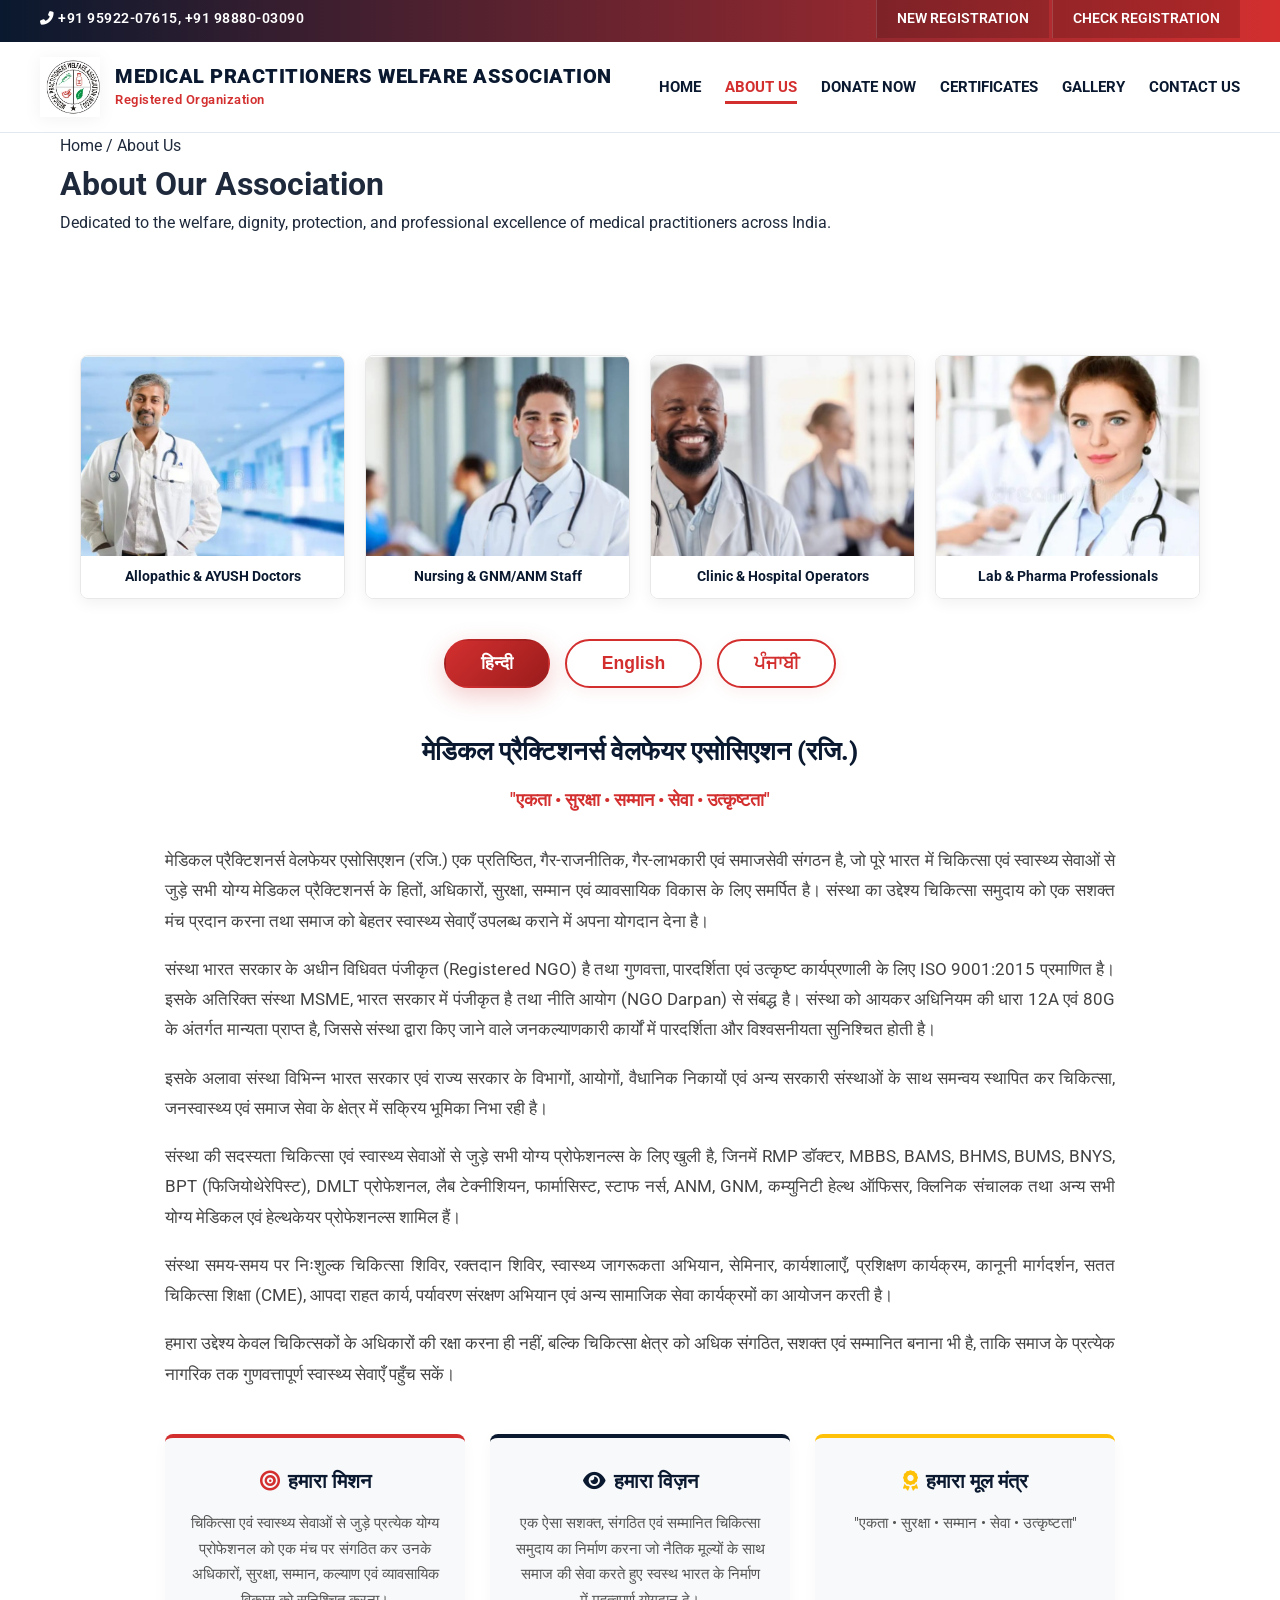
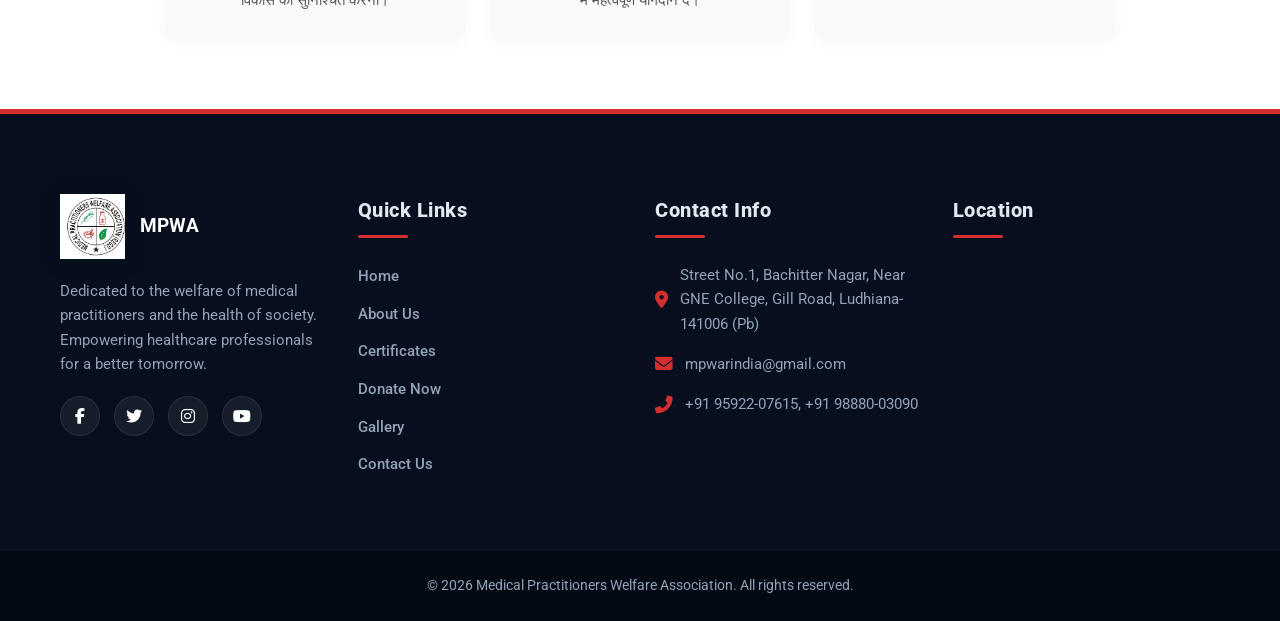
==== commit b1ea4a79: "data" ====
--- a/about.html
+++ b/about.html
@@ -28,7 +28,6 @@
             }
         }
     </style>
-
 </head>
 <body>
 
@@ -37,6 +36,10 @@
         <div class="container top-bar-inner">
             <div class="top-links">
                 <a href="#" class="dyn-phone1 preserve-icon">Help Line : +91 95922 07615</a>
+            </div>
+            <div class="top-actions">
+                <a href="new_registration.html" class="btn-top">NEW REGISTRATION</a>
+                <a href="check_registration.html" class="btn-top">CHECK REGISTRATION</a>
             </div>
         </div>
     </div>
@@ -80,27 +83,27 @@
     <section class="about-association-section" style="padding: 70px 0; background: #fff;">
         <div class="container">
             
-    <!-- Dedicated Doctors Visual Grid -->
-    <div class="container" style="margin-top: 50px; margin-bottom: 20px;">
-        <div class="about-doctors-grid">
-            <div style="border-radius: 8px; overflow: hidden; box-shadow: 0 4px 15px rgba(0,0,0,0.06); border: 1px solid #e8e8e8;">
-                <img src="assets/images/doc_1.jpg" alt="Healthcare Professional" style="width: 100%; height: 200px; object-fit: cover; display: block;">
-                <div style="padding: 10px; background: #fff; text-align: center; font-size: 0.85rem; font-weight: bold; color: #0A192F;">Allopathic & AYUSH Doctors</div>
-            </div>
-            <div style="border-radius: 8px; overflow: hidden; box-shadow: 0 4px 15px rgba(0,0,0,0.06); border: 1px solid #e8e8e8;">
-                <img src="assets/images/doc_2.jpg" alt="Healthcare Professional" style="width: 100%; height: 200px; object-fit: cover; display: block;">
-                <div style="padding: 10px; background: #fff; text-align: center; font-size: 0.85rem; font-weight: bold; color: #0A192F;">Nursing & GNM/ANM Staff</div>
-            </div>
-            <div style="border-radius: 8px; overflow: hidden; box-shadow: 0 4px 15px rgba(0,0,0,0.06); border: 1px solid #e8e8e8;">
-                <img src="assets/images/doc_3.jpg" alt="Healthcare Professional" style="width: 100%; height: 200px; object-fit: cover; display: block;">
-                <div style="padding: 10px; background: #fff; text-align: center; font-size: 0.85rem; font-weight: bold; color: #0A192F;">Clinic & Hospital Operators</div>
-            </div>
-            <div style="border-radius: 8px; overflow: hidden; box-shadow: 0 4px 15px rgba(0,0,0,0.06); border: 1px solid #e8e8e8;">
-                <img src="assets/images/doc_4.jpg" alt="Healthcare Professional" style="width: 100%; height: 200px; object-fit: cover; display: block;">
-                <div style="padding: 10px; background: #fff; text-align: center; font-size: 0.85rem; font-weight: bold; color: #0A192F;">Lab & Pharma Professionals</div>
-            </div>
-        </div>
-    </div>
+            <!-- Dedicated Doctors Visual Grid -->
+            <div class="container" style="margin-top: 50px; margin-bottom: 40px;">
+                <div class="about-doctors-grid">
+                    <div style="border-radius: 8px; overflow: hidden; box-shadow: 0 4px 15px rgba(0,0,0,0.06); border: 1px solid #e8e8e8;">
+                        <img src="assets/images/doc_1.jpg" alt="Healthcare Professional" style="width: 100%; height: 200px; object-fit: cover; display: block;">
+                        <div style="padding: 10px; background: #fff; text-align: center; font-size: 0.85rem; font-weight: bold; color: #0A192F;">Allopathic & AYUSH Doctors</div>
+                    </div>
+                    <div style="border-radius: 8px; overflow: hidden; box-shadow: 0 4px 15px rgba(0,0,0,0.06); border: 1px solid #e8e8e8;">
+                        <img src="assets/images/doc_2.jpg" alt="Healthcare Professional" style="width: 100%; height: 200px; object-fit: cover; display: block;">
+                        <div style="padding: 10px; background: #fff; text-align: center; font-size: 0.85rem; font-weight: bold; color: #0A192F;">Nursing & GNM/ANM Staff</div>
+                    </div>
+                    <div style="border-radius: 8px; overflow: hidden; box-shadow: 0 4px 15px rgba(0,0,0,0.06); border: 1px solid #e8e8e8;">
+                        <img src="assets/images/doc_3.jpg" alt="Healthcare Professional" style="width: 100%; height: 200px; object-fit: cover; display: block;">
+                        <div style="padding: 10px; background: #fff; text-align: center; font-size: 0.85rem; font-weight: bold; color: #0A192F;">Clinic & Hospital Operators</div>
+                    </div>
+                    <div style="border-radius: 8px; overflow: hidden; box-shadow: 0 4px 15px rgba(0,0,0,0.06); border: 1px solid #e8e8e8;">
+                        <img src="assets/images/doc_4.jpg" alt="Healthcare Professional" style="width: 100%; height: 200px; object-fit: cover; display: block;">
+                        <div style="padding: 10px; background: #fff; text-align: center; font-size: 0.85rem; font-weight: bold; color: #0A192F;">Lab & Pharma Professionals</div>
+                    </div>
+                </div>
+            </div>
 
             <!-- Language Selector Tabs -->
             <div class="lang-tabs-container" style="margin-bottom: 40px; display: flex; justify-content: center; gap: 15px;">
@@ -120,17 +123,17 @@
                     <p style="margin-bottom: 18px;">संस्था समय-समय पर निःशुल्क चिकित्सा शिविर, रक्तदान शिविर, स्वास्थ्य जागरूकता अभियान, सेमिनार, कार्यशालाएँ, प्रशिक्षण कार्यक्रम, कानूनी मार्गदर्शन, सतत चिकित्सा शिक्षा (CME), आपदा राहत कार्य, पर्यावरण संरक्षण अभियान एवं अन्य सामाजिक सेवा कार्यक्रमों का आयोजन करती है।</p>
                     <p style="margin-bottom: 30px;">हमारा उद्देश्य केवल चिकित्सकों के अधिकारों की रक्षा करना ही नहीं, बल्कि चिकित्सा क्षेत्र को अधिक संगठित, सशक्त एवं सम्मानित बनाना भी है, ताकि समाज के प्रत्येक नागरिक तक गुणवत्तापूर्ण स्वास्थ्य सेवाएँ पहुँच सकें।</p>
                     
-                    <div class="lang-detail-cards">
+                    <div class="lang-detail-cards text-center">
                         <div style="background: #f8f9fa; border-top: 4px solid #D32F2F; border-radius: 8px; padding: 25px; box-shadow: 0 4px 15px rgba(0,0,0,0.03);">
-                            <h4 style="color: #0A192F; font-size: 1.25rem; font-weight: 800; margin-bottom: 12px; display: flex; align-items: center; gap: 8px;"><i class="fas fa-bullseye" style="color: #D32F2F;"></i> हमारा मिशन</h4>
+                            <h4 style="color: #0A192F; font-size: 1.25rem; font-weight: 800; margin-bottom: 12px; display: flex; align-items: center; gap: 8px; justify-content: center;"><i class="fas fa-bullseye" style="color: #D32F2F;"></i> हमारा मिशन</h4>
                             <p style="font-size: 0.95rem; color: #555; line-height: 1.7;">चिकित्सा एवं स्वास्थ्य सेवाओं से जुड़े प्रत्येक योग्य प्रोफेशनल को एक मंच पर संगठित कर उनके अधिकारों, सुरक्षा, सम्मान, कल्याण एवं व्यावसायिक विकास को सुनिश्चित करना।</p>
                         </div>
                         <div style="background: #f8f9fa; border-top: 4px solid #0A192F; border-radius: 8px; padding: 25px; box-shadow: 0 4px 15px rgba(0,0,0,0.03);">
-                            <h4 style="color: #0A192F; font-size: 1.25rem; font-weight: 800; margin-bottom: 12px; display: flex; align-items: center; gap: 8px;"><i class="fas fa-eye" style="color: #0A192F;"></i> हमारा विज़न</h4>
+                            <h4 style="color: #0A192F; font-size: 1.25rem; font-weight: 800; margin-bottom: 12px; display: flex; align-items: center; gap: 8px; justify-content: center;"><i class="fas fa-eye" style="color: #0A192F;"></i> हमारा विज़न</h4>
                             <p style="font-size: 0.95rem; color: #555; line-height: 1.7;">एक ऐसा सशक्त, संगठित एवं सम्मानित चिकित्सा समुदाय का निर्माण करना जो नैतिक मूल्यों के साथ समाज की सेवा करते हुए स्वस्थ भारत के निर्माण में महत्वपूर्ण योगदान दे।</p>
                         </div>
                         <div style="background: #f8f9fa; border-top: 4px solid #FFC107; border-radius: 8px; padding: 25px; box-shadow: 0 4px 15px rgba(0,0,0,0.03);">
-                            <h4 style="color: #0A192F; font-size: 1.25rem; font-weight: 800; margin-bottom: 12px; display: flex; align-items: center; gap: 8px;"><i class="fas fa-award" style="color: #FFC107;"></i> हमारा मूल मंत्र</h4>
+                            <h4 style="color: #0A192F; font-size: 1.25rem; font-weight: 800; margin-bottom: 12px; display: flex; align-items: center; gap: 8px; justify-content: center;"><i class="fas fa-award" style="color: #FFC107;"></i> हमारा मूल मंत्र</h4>
                             <p style="font-size: 0.95rem; color: #555; line-height: 1.7;">"एकता • सुरक्षा • सम्मान • सेवा • उत्कृष्टता"</p>
                         </div>
                     </div>
@@ -160,21 +163,21 @@
                             <li><i class="fas fa-check-circle" style="color: #D32F2F; margin-right: 8px;"></i> Income Tax Exemption under Section 12A</li>
                             <li><i class="fas fa-check-circle" style="color: #D32F2F; margin-right: 8px;"></i> Donation Tax Benefit under Section 80G</li>
                             <li style="grid-column: span 2;"><i class="fas fa-check-circle" style="color: #D32F2F; margin-right: 8px;"></i> Associated with Various Government Departments & Statutory Bodies</li>
-                            <li style="grid-column: span 2;"><i class="fas fa-check-circle" style="color: #D32F2F; margin-right: 8px;"></i> Working in Compliance with National Standards of Quality & Welfare</li>
+                            <li style="grid-column: span 2;"><i class="fas fa-check-circle" style="color: #D32F2F; margin-right: 8px;"></i> Working in Compliance with National Standards of Quality, Transparency & Social Welfare</li>
                         </ul>
                     </div>
 
-                    <div class="lang-detail-cards">
+                    <div class="lang-detail-cards text-center">
                         <div style="background: #f8f9fa; border-top: 4px solid #D32F2F; border-radius: 8px; padding: 25px; box-shadow: 0 4px 15px rgba(0,0,0,0.03);">
-                            <h4 style="color: #0A192F; font-size: 1.25rem; font-weight: 800; margin-bottom: 12px; display: flex; align-items: center; gap: 8px;"><i class="fas fa-bullseye" style="color: #D32F2F;"></i> Our Mission</h4>
+                            <h4 style="color: #0A192F; font-size: 1.25rem; font-weight: 800; margin-bottom: 12px; display: flex; align-items: center; gap: 8px; justify-content: center;"><i class="fas fa-bullseye" style="color: #D32F2F;"></i> Our Mission</h4>
                             <p style="font-size: 0.95rem; color: #555; line-height: 1.7;">To unite every qualified healthcare professional on one platform and promote their welfare, dignity, protection, professional excellence, and service to humanity.</p>
                         </div>
                         <div style="background: #f8f9fa; border-top: 4px solid #0A192F; border-radius: 8px; padding: 25px; box-shadow: 0 4px 15px rgba(0,0,0,0.03);">
-                            <h4 style="color: #0A192F; font-size: 1.25rem; font-weight: 800; margin-bottom: 12px; display: flex; align-items: center; gap: 8px;"><i class="fas fa-eye" style="color: #0A192F;"></i> Our Vision</h4>
+                            <h4 style="color: #0A192F; font-size: 1.25rem; font-weight: 800; margin-bottom: 12px; display: flex; align-items: center; gap: 8px; justify-content: center;"><i class="fas fa-eye" style="color: #0A192F;"></i> Our Vision</h4>
                             <p style="font-size: 0.95rem; color: #555; line-height: 1.7;">To build a nationally respected healthcare community that is united, empowered, ethically driven, and committed to delivering quality healthcare services for a healthier India.</p>
                         </div>
                         <div style="background: #f8f9fa; border-top: 4px solid #FFC107; border-radius: 8px; padding: 25px; box-shadow: 0 4px 15px rgba(0,0,0,0.03);">
-                            <h4 style="color: #0A192F; font-size: 1.25rem; font-weight: 800; margin-bottom: 12px; display: flex; align-items: center; gap: 8px;"><i class="fas fa-award" style="color: #FFC107;"></i> Our Motto</h4>
+                            <h4 style="color: #0A192F; font-size: 1.25rem; font-weight: 800; margin-bottom: 12px; display: flex; align-items: center; gap: 8px; justify-content: center;"><i class="fas fa-award" style="color: #FFC107;"></i> Our Motto</h4>
                             <p style="font-size: 0.95rem; color: #555; line-height: 1.7;">"Unity • Welfare • Protection • Service • Excellence"</p>
                         </div>
                     </div>
@@ -186,23 +189,23 @@
                 <div style="max-width: 950px; margin: 0 auto; text-align: justify; font-size: 1.05rem; line-height: 1.8; color: #444;">
                     <h3 style="color: #0A192F; font-size: 1.6rem; text-align: center; margin-bottom: 25px; font-weight: 800;">ਮੈਡੀਕਲ ਪ੍ਰੈਕਟੀਸ਼ਨਰਜ਼ ਵੈਲਫੇਅਰ ਐਸੋਸੀਏਸ਼ਨ (ਰਜਿ.) <br><span style="font-size: 1.1rem; color: #D32F2F; font-weight: 600;">"ਏਕਤਾ • ਸੁਰੱਖਿਆ • ਸਨਮਾਨ • ਸੇਵਾ • ਉਤਕ੍ਰਿਸ਼ਟਤਾ"</span></h3>
                     <p style="margin-bottom: 18px;">ਮੈਡੀਕਲ ਪ੍ਰੈਕਟੀਸ਼ਨਰਜ਼ ਵੈਲਫੇਅਰ ਐਸੋਸੀਏਸ਼ਨ (ਰਜਿ.) ਇੱਕ ਮਾਣਯੋਗ, ਗੈਰ-ਰਾਜਨੀਤਿਕ, ਗੈਰ-ਮੁਨਾਫ਼ਾ ਅਤੇ ਸਮਾਜ ਸੇਵੀ ਸੰਸਥਾ ਹੈ, ਜੋ ਭਾਰਤ ਭਰ ਦੇ ਸਾਰੇ ਯੋਗ ਮੈਡੀਕਲ ਅਤੇ ਹੈਲਥਕੇਅਰ ਪ੍ਰੋਫੈਸ਼ਨਲਜ਼ ਦੇ ਹੱਕਾਂ, ਸੁਰੱਖਿਆ, ਸਨਮਾਨ, ਭਲਾਈ ਅਤੇ ਪੇਸ਼ਾਵਰ ਵਿਕਾਸ ਲਈ ਸਮਰਪਿਤ ਹੈ। ਸੰਸਥਾ ਦਾ ਮੁੱਖ ਉਦੇਸ਼ ਮੈਡੀਕਲ ਭਾਈਚਾਰੇ ਨੂੰ ਇੱਕ ਮਜ਼ਬੂਤ ਅਤੇ ਸਾਂਝਾ ਮੰਚ ਪ੍ਰਦਾਨ ਕਰਨਾ ਅਤੇ ਸਮਾਜ ਨੂੰ ਉੱਚ ਪੱਧਰੀ ਸਿਹਤ ਸੇਵਾਵਾਂ ਮੁਹੱਈਆ ਕਰਵਾਉਣ ਵਿੱਚ ਆਪਣਾ ਯੋਗਦਾਨ ਪਾਉਣਾ ਹੈ।</p>
-                    <p style="margin-bottom: 18px;">ਇਹ ਸੰਸਥਾ ਭਾਰਤ ਸਰਕਾਰ ਅਧੀਨ ਵਿਧੀਵਤ ਰਜਿਸਟਰਡ NGO ਹੈ ਅਤੇ ਗੁਣਵੱਤਾ ਪ੍ਰਬੰਧਨ ਲਈ ISO 9001:2015 ਪ੍ਰਮਾਣਿਤ ਹੈ। ਇਸ ਤੋਂ ਇਲਾਵਾ ਸੰਸਥਾ MSME, ਭਾਰਤ ਸਰਕਾਰ ਵਿੱਚ ਰਜਿਸਟਰਡ ਹੈ ਅਤੇ ਨੀਤੀ ਆਯੋਗ (NGO Darpan) ਨਾਲ ਸੰਬੰਧਿਤ ਹੈ। ਸੰਸਥਾ ਨੂੰ ਆਮਦਨ ਕਰ ਐਕਟ ਦੀ ਧਾਰਾ 12A ਅਤੇ 80G ਅਧੀਨ ਮਾਨਤਾ ਪ੍ਰਾਪਤ ਹੈ, ਜਿਸ ਨਾਲ ਇਸ ਦੇ ਸਮਾਜ ਸੇਵਾ ਕਾਰਜਾਂ ਵਿੱਚ ਪਾਰਦਰਸ਼ਤਾ ਅਤੇ ਭਰੋਸੇਯੋਗਤਾ ਬਣੀ ਰਹਿੰਦੀ ਹੈ।</p>
+                    <p style="margin-bottom: 18px;">ਇਹ ਸੰਸਥਾ ਭਾਰਤ ਸਰਕਾਰ ਅਧੀਨ ਵਿਧੀਵਤ ਰਜਿਸਟਰਡ NGO ਹੈ ਅਤੇ ਗੁਣਵੱਤਾ ਪ੍ਰਮਾਣਿਤ ਹੈ। ਇਸ ਤੋਂ ਇਲਾਵਾ ਸੰਸਥਾ MSME, ਭਾਰਤ ਸਰਕਾਰ ਵਿੱਚ ਰਜਿਸਟਰਡ ਹੈ ਅਤੇ ਨੀਤੀ ਆਯੋਗ (NGO Darpan) ਨਾਲ ਸੰਬੰਧਿਤ ਹੈ। ਸੰਸਥਾ ਨੂੰ ਆਮਦਨ ਕਰ ਐਕਟ ਦੀ ਧਾਰਾ 12A ਅਤੇ 80G ਅਧੀਨ ਮਾਨਤਾ ਪ੍ਰਾਪਤ ਹੈ, ਜਿਸ ਨਾਲ ਇਸ ਦੇ ਸਮਾਜ ਸੇਵਾ ਕਾਰਜਾਂ ਵਿੱਚ ਪਾਰਦਰਸ਼ਤਾ ਅਤੇ ਭਰੋਸੇਯੋਗਤਾ ਬਣੀ ਰਹਿੰਦੀ ਹੈ।</p>
                     <p style="margin-bottom: 18px;">ਇਸ ਤੋਂ ਇਲਾਵਾ ਸੰਸਥਾ ਭਾਰਤ ਸਰਕਾਰ ਅਤੇ ਰਾਜ ਸਰਕਾਰ ਦੇ ਵੱਖ-ਵੱਖ ਵਿਭਾਗਾਂ, ਕਮਿਸ਼ਨਾਂ, ਕਾਨੂੰਨੀ ਸੰਸਥਾਵਾਂ ਅਤੇ ਹੋਰ ਸਰਕਾਰੀ ਏਜੰਸੀਆਂ ਨਾਲ ਮਿਲ ਕੇ ਸਿਹਤ ਸੇਵਾ, ਜਨ ਸਿਹਤ ਅਤੇ ਸਮਾਜ ਭਲਾਈ ਦੇ ਖੇਤਰ ਵਿੱਚ ਸਰਗਰਮ ਭੂਮਿਕਾ ਨਿਭਾ ਰਹੀ ਹੈ।</p>
                     <p style="margin-bottom: 18px;">ਸੰਸਥਾ ਦੀ ਮੈਂਬਰਸ਼ਿਪ ਸਾਰੇ ਯੋਗ ਮੈਡੀਕਲ ਅਤੇ ਹੈਲਥਕੇਅਰ ਪ੍ਰੋਫੈਸ਼ਨਲਜ਼ ਲਈ ਖੁੱਲ੍ਹੀ ਹੈ। ਇਸ ਵਿੱਚ RMP ਡਾਕਟਰ, BAMS, BHMS, BUMS, BNYS, BPT (ਫਿਜ਼ਿਓਥੈਰਾਪਿਸਟ), DMLT ਪ੍ਰੋਫੈਸ਼ਨਲ, ਲੈਬ ਟੈਕਨੀਸ਼ਨ, ਫਾਰਮਾਸਿਸਟ, ਸਟਾਫ ਨਰਸ, ANM, GNM, ਕਮਿਊਨਿਟੀ ਹੈਲਥ ਅਫ਼ਸਰ, ਕਲੀਨਿਕ ਸੰਚਾਲਕ ਅਤੇ ਹੋਰ ਸਾਰੇ ਯੋਗ ਮੈਡੀਕਲ ਅਤੇ ਹੈਲਥਕੇਅਰ ਪ੍ਰੋਫੈਸ਼ਨਲਜ਼ ਮੈਂਬਰ ਬਣ ਸਕਦੇ ਹਨ।</p>
                     <p style="margin-bottom: 18px;">ਸੰਸਥਾ ਸਮੇਂ-ਸਮੇਂ 'ਤੇ ਮੁਫ਼ਤ ਮੈਡੀਕਲ ਕੈਂਪ, ਖੂਨਦਾਨ ਕੈਂਪ, ਸਿਹਤ ਜਾਗਰੂਕਤਾ ਮੁਹਿੰਮਾਂ, ਸੈਮੀਨਾਰ, ਟ੍ਰੇਨਿੰਗ ਪ੍ਰੋਗਰਾਮ, ਕਾਨੂੰਨੀ ਮਾਰਗਦਰਸ਼ਨ, CME, ਆਫ਼ਤ ਰਾਹਤ ਕਾਰਜ, ਵਾਤਾਵਰਣ ਸੰਰੱਖਣ ਮੁਹਿੰਮਾਂ ਅਤੇ ਹੋਰ ਸਮਾਜ ਸੇਵਾ ਪ੍ਰੋਗਰਾਮਾਂ ਦਾ ਆਯੋਜਨ ਕਰਦੀ ਹੈ।</p>
                     <p style="margin-bottom: 30px;">ਸਾਡਾ ਮਕਸਦ ਸਿਰਫ਼ ਮੈਡੀਕਲ ਪ੍ਰੋਫੈਸ਼ਨਲਜ਼ ਦੇ ਹੱਕਾਂ ਦੀ ਰੱਖਿਆ ਕਰਨਾ ਹੀ ਨਹੀਂ, ਸਗੋਂ ਮੈਡੀਕਲ ਭਾਈਚਾਰੇ ਨੂੰ ਹੋਰ ਸੰਗਠਿਤ, ਸਸ਼ਕਤ ਅਤੇ ਸਨਮਾਨਿਤ ਬਣਾਉਣਾ ਵੀ ਹੈ, ਤਾਂ ਜੋ ਹਰ ਨਾਗਰਿਕ ਤੱਕ ਬਿਹਤਰ ਸਿਹਤ ਸੇਵਾਵਾਂ ਪਹੁੰਚ ਸਕਣ।</p>
 
-                    <div class="lang-detail-cards">
+                    <div class="lang-detail-cards text-center">
                         <div style="background: #f8f9fa; border-top: 4px solid #D32F2F; border-radius: 8px; padding: 25px; box-shadow: 0 4px 15px rgba(0,0,0,0.03);">
-                            <h4 style="color: #0A192F; font-size: 1.25rem; font-weight: 800; margin-bottom: 12px; display: flex; align-items: center; gap: 8px;"><i class="fas fa-bullseye" style="color: #D32F2F;"></i> ਸਾਡਾ ਮਿਸ਼ਨ</h4>
+                            <h4 style="color: #0A192F; font-size: 1.25rem; font-weight: 800; margin-bottom: 12px; display: flex; align-items: center; gap: 8px; justify-content: center;"><i class="fas fa-bullseye" style="color: #D32F2F;"></i> ਸਾਡਾ ਮਿਸ਼ਨ</h4>
                             <p style="font-size: 0.95rem; color: #555; line-height: 1.7;">ਸਾਰੇ ਯੋਗ ਮੈਡੀਕਲ ਅਤੇ ਹੈਲਥਕੇਅਰ ਪ੍ਰੋਫੈਸ਼ਨਲਜ਼ ਨੂੰ ਇੱਕ ਮੰਚ 'ਤੇ ਇਕੱਠਾ ਕਰਕੇ ਉਨ੍ਹਾਂ ਦੇ ਹੱਕਾਂ, ਸੁਰੱਖਿਆ, ਸਨਮਾਨ, ਭਲਾਈ ਅਤੇ ਪੇਸ਼ਾਵਰ ਵਿਕਾਸ ਨੂੰ ਯਕੀਨੀ ਬਣਾਉਣਾ।</p>
                         </div>
                         <div style="background: #f8f9fa; border-top: 4px solid #0A192F; border-radius: 8px; padding: 25px; box-shadow: 0 4px 15px rgba(0,0,0,0.03);">
-                            <h4 style="color: #0A192F; font-size: 1.25rem; font-weight: 800; margin-bottom: 12px; display: flex; align-items: center; gap: 8px;"><i class="fas fa-eye" style="color: #0A192F;"></i> ਸਾਡਾ ਵਿਜ਼ਨ</h4>
-                            <p style="font-size: 0.95rem; color: #555; line-height: 1.7;">ਇੱਕ ਸੰਗਠਿਤ, ਸਸ਼ਕਤ and ਸਨਮਾਨਿਤ ਮੈਡੀਕਲ ਭਾਈਚਾਰੇ ਦੀ ਸਥਾਪਨਾ ਕਰਨੀ, ਜੋ ਨੈਤਿਕ ਮੁੱਲਾਂ ਨਾਲ ਮਨੁੱਖਤਾ ਦੀ ਸੇਵਾ ਕਰੇ ਅਤੇ ਸਿਹਤਮੰਦ ਭਾਰਤ ਦੇ ਨਿਰਮਾਣ ਵਿੱਚ ਆਪਣਾ ਯੋਗਦਾਨ ਪਾਏ।</p>
+                            <h4 style="color: #0A192F; font-size: 1.25rem; font-weight: 800; margin-bottom: 12px; display: flex; align-items: center; gap: 8px; justify-content: center;"><i class="fas fa-eye" style="color: #0A192F;"></i> ਸਾਡਾ ਵਿਜ਼ਨ</h4>
+                            <p style="font-size: 0.95rem; color: #555; line-height: 1.7;">ਇੱਕ ਸੰਗਠਿਤ, ਸਸ਼ਕਤ ਅਤੇ ਸਨਮਾਨਿਤ ਮੈਡੀਕਲ ਭਾਈਚਾਰੇ ਦੀ ਸਥਾਪਨਾ ਕਰਨੀ, ਜੋ ਨੈਤਿਕ ਮੁੱਲਾਂ ਨਾਲ ਮਨੁੱਖਤਾ ਦੀ ਸੇਵਾ ਕਰੇ ਅਤੇ ਸਿਹਤਮੰਦ ਭਾਰਤ ਦੇ ਨਿਰਮਾਣ ਵਿੱਚ ਆਪਣਾ ਯੋਗਦਾਨ ਪਾਏ।</p>
                         </div>
                         <div style="background: #f8f9fa; border-top: 4px solid #FFC107; border-radius: 8px; padding: 25px; box-shadow: 0 4px 15px rgba(0,0,0,0.03);">
-                            <h4 style="color: #0A192F; font-size: 1.25rem; font-weight: 800; margin-bottom: 12px; display: flex; align-items: center; gap: 8px;"><i class="fas fa-award" style="color: #FFC107;"></i> ਸਾਡਾ ਮੂਲ ਮੰਤਰ</h4>
+                            <h4 style="color: #0A192F; font-size: 1.25rem; font-weight: 800; margin-bottom: 12px; display: flex; align-items: center; gap: 8px; justify-content: center;"><i class="fas fa-award" style="color: #FFC107;"></i> ਸਾਡਾ ਮੂਲ ਮੰਤਰ</h4>
                             <p style="font-size: 0.95rem; color: #555; line-height: 1.7;">"ਏਕਤਾ • ਸੁਰੱਖਿਆ • ਸਨਮਾਨ • ਸੇਵਾ • ਉਤਕ੍ਰਿਸ਼ਟਤਾ"</p>
                         </div>
                     </div>
@@ -240,8 +243,8 @@
             </div>
             <div class="footer-col">
                 <h3>Contact Info</h3>
-                <p class="dyn-address preserve-icon"><i class="fas fa-map-marker-alt"></i> Ludhiana, Punjab, India</p>
-                <p class="dyn-email preserve-icon"><i class="fas fa-envelope"></i> mpwaindia@gmail.com</p>
+                <p class="dyn-address preserve-icon"><i class="fas fa-map-marker-alt"></i> Street No.1, Bachitter Nagar, Near GNE College, Gill Road, Ludhiana-141006 (Pb)</p>
+                <p class="dyn-email preserve-icon"><i class="fas fa-envelope"></i> mpwarindia@gmail.com</p>
                 <p class="dyn-phone1 preserve-icon"><i class="fas fa-phone-alt"></i> +91 95922 07615</p>
             </div>
             <div class="footer-col">
--- a/css/styles.css
+++ b/css/styles.css
@@ -950,7 +950,7 @@
     position: absolute;
     top: 0; left: 0;
     width: 100%; height: 100%;
-    background-size: cover;
+    background-size: 100% 100%;
     background-position: center;
     background-repeat: no-repeat;
     opacity: 0;
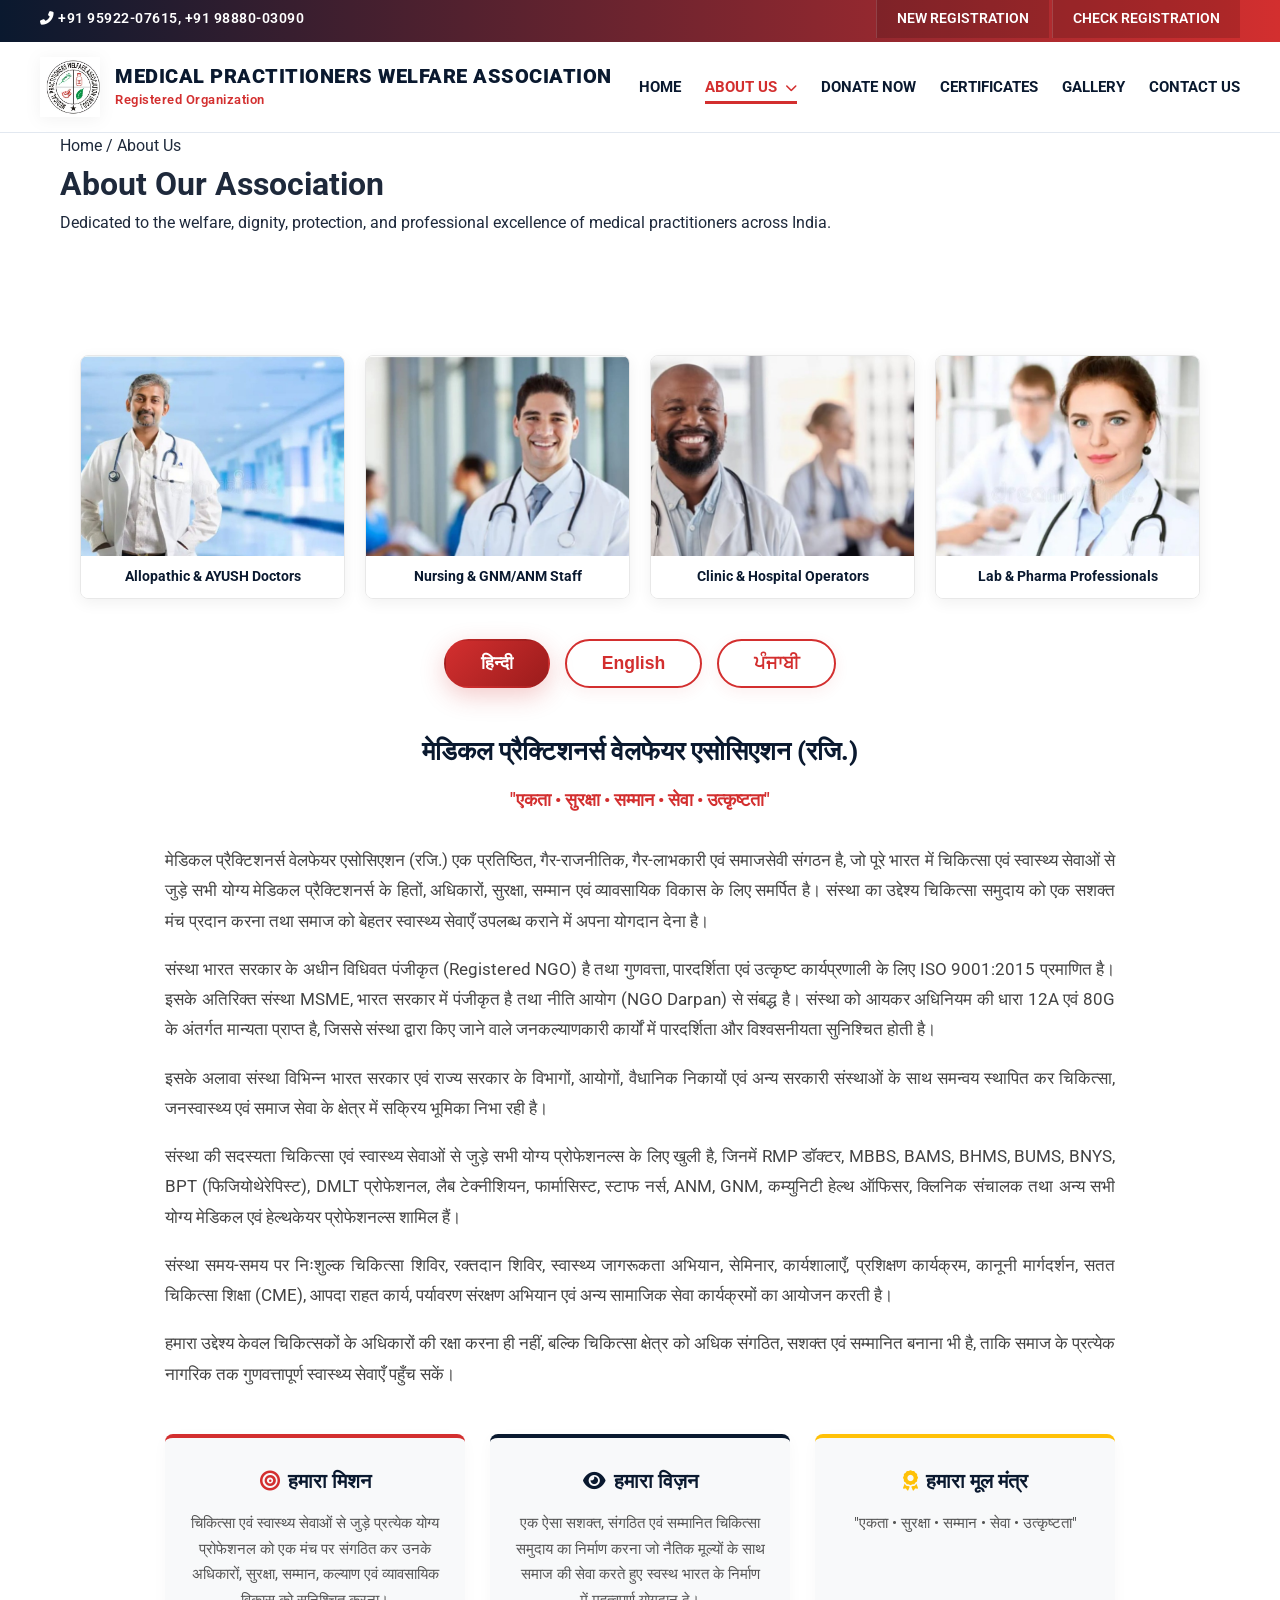
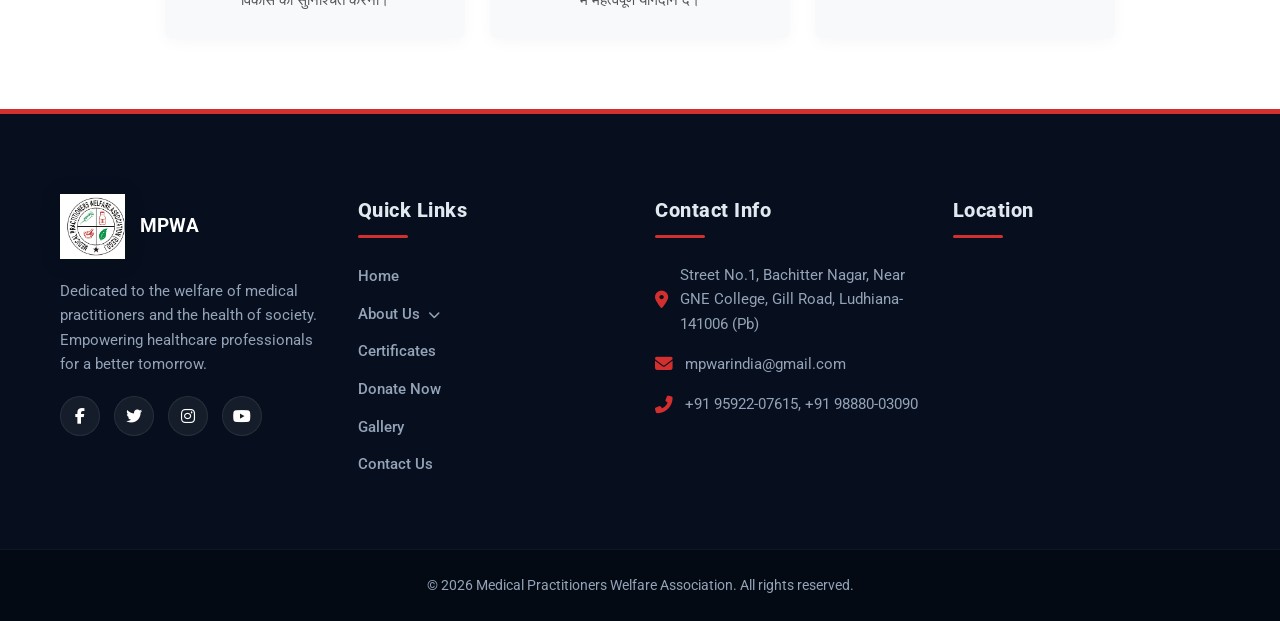
==== commit 804ede50: "data" ====
--- a/about.html
+++ b/about.html
@@ -57,7 +57,13 @@
             <nav class="main-nav">
                 <ul class="nav-links">
                     <li><a href="index.html">Home</a></li>
-                    <li><a href="about.html" class="active">About Us</a></li>
+                    <li class="dropdown">
+                        <a href="about.html" class="active">About Us <i class="fas fa-chevron-down" style="font-size: 0.75rem; margin-left: 4px;"></i></a>
+                        <div class="dropdown-content">
+                            <a href="about.html">About Association</a>
+                            <a href="team.html">Our Team / Members</a>
+                        </div>
+                    </li>
                     <li><a href="donate.html">Donate Now</a></li>
                     <li><a href="certificates.html">Certificates</a></li>
                     <li><a href="gallery.html">Gallery</a></li>
@@ -234,7 +240,13 @@
                 <h3>Quick Links</h3>
                 <ul class="footer-links">
                     <li><a href="index.html">Home</a></li>
-                    <li><a href="about.html">About Us</a></li>
+                    <li class="dropdown">
+                        <a href="about.html" class="active">About Us <i class="fas fa-chevron-down" style="font-size: 0.75rem; margin-left: 4px;"></i></a>
+                        <div class="dropdown-content">
+                            <a href="about.html">About Association</a>
+                            <a href="team.html">Our Team / Members</a>
+                        </div>
+                    </li>
                     <li><a href="certificates.html">Certificates</a></li>
                     <li><a href="donate.html">Donate Now</a></li>
                     <li><a href="gallery.html">Gallery</a></li>
--- a/css/styles.css
+++ b/css/styles.css
@@ -583,11 +583,11 @@
 .leader-img-large {
     width: 250px;
     height: 250px;
-    border-radius: 50%;
+    border-radius: 8px;
     object-fit: cover;
-    border: 6px solid var(--white);
+    border: 4px solid #cbd5e1;
     margin-bottom: 24px;
-    box-shadow: 0 10px 30px rgba(211, 47, 47, 0.25);
+    box-shadow: 0 10px 30px rgba(10, 25, 47, 0.05);
     transition: var(--transition);
 }
 
@@ -623,10 +623,10 @@
 .leader-img-small {
     width: 130px;
     height: 130px;
-    border-radius: 50%;
+    border-radius: 8px;
     object-fit: cover;
-    border: 4px solid var(--white);
-    box-shadow: 0 8px 20px rgba(10, 25, 47, 0.15);
+    border: 3px solid #cbd5e1;
+    box-shadow: 0 8px 20px rgba(10, 25, 47, 0.05);
     margin-bottom: 18px;
     transition: var(--transition);
 }
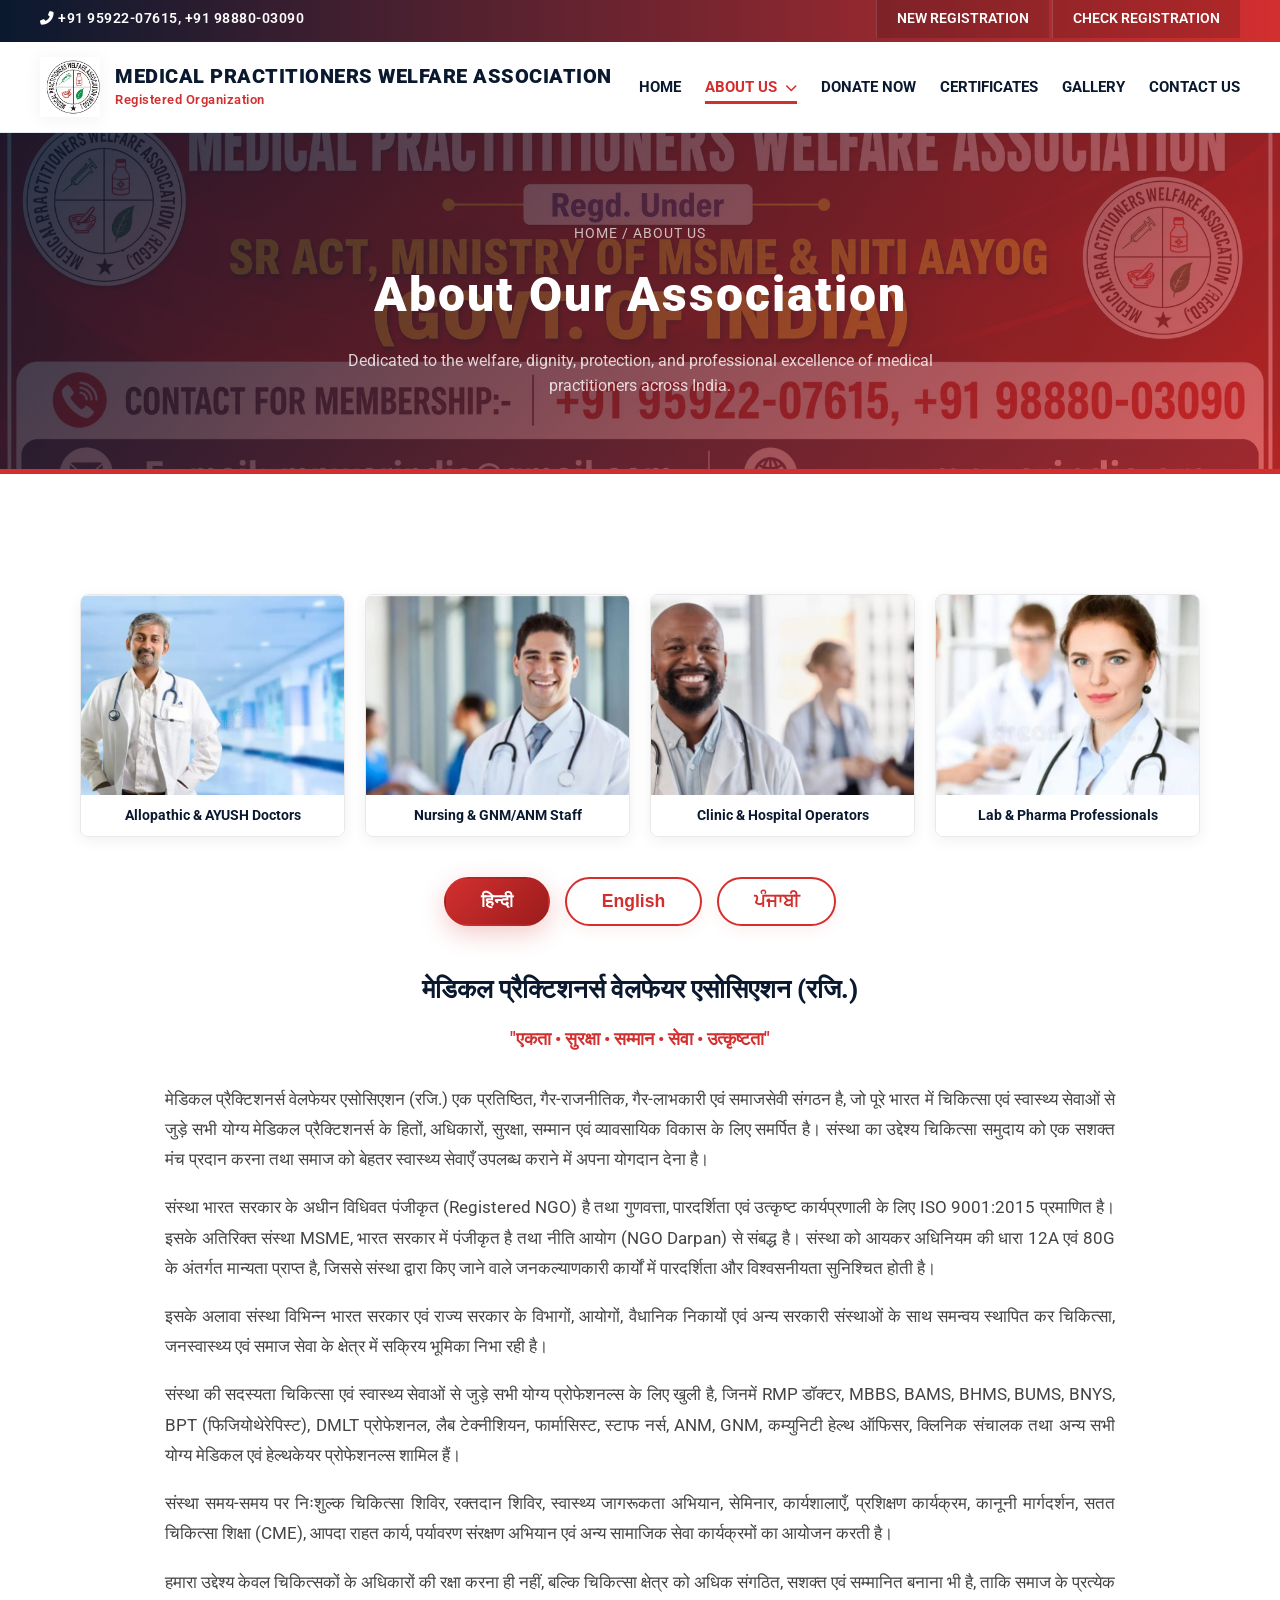
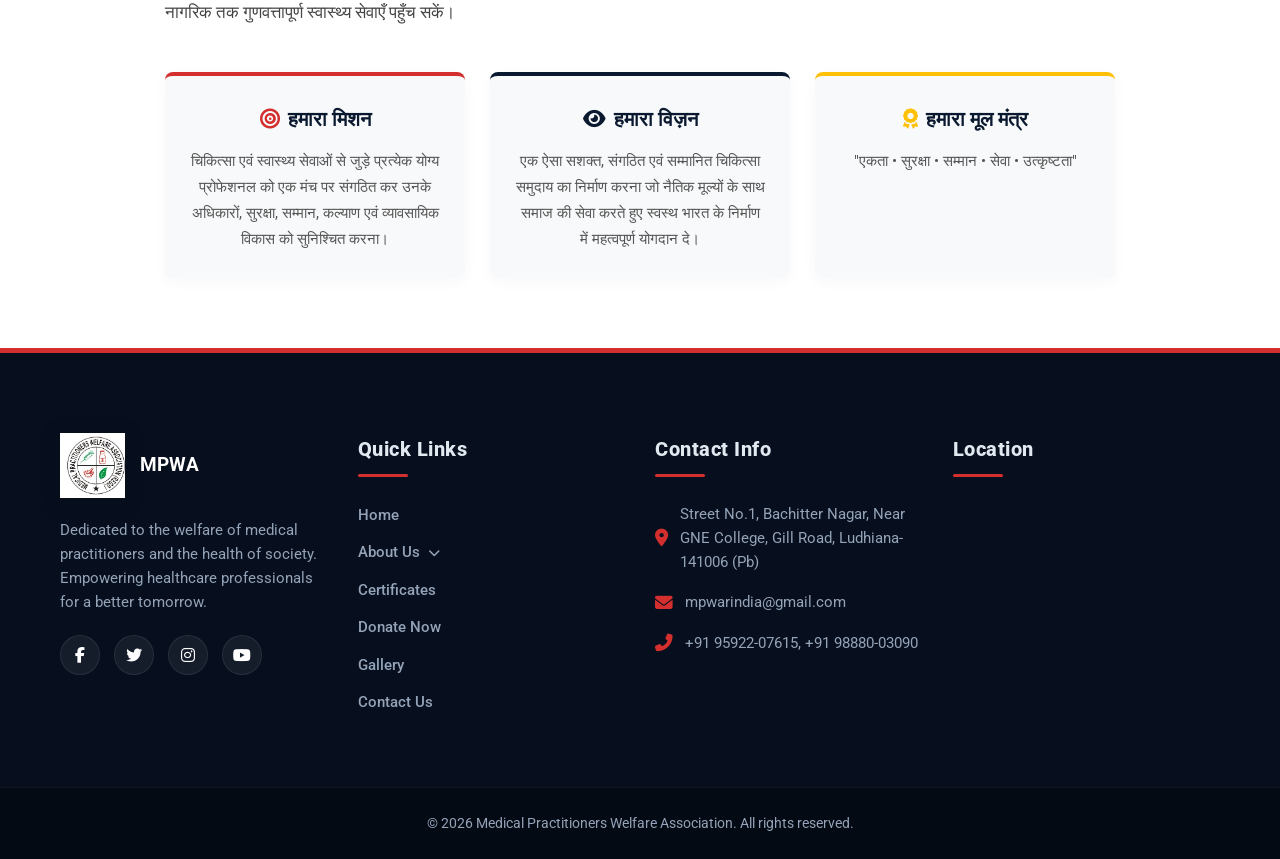
==== commit 507379be: "data" ====
--- a/about.html
+++ b/about.html
@@ -269,6 +269,6 @@
         </div>
     </footer>
 
-    <script src="js/app.js"></script>
+    <script src="js/app.js?v=2.2"></script>
 </body>
 </html>
--- a/css/styles.css
+++ b/css/styles.css
@@ -1367,3 +1367,44 @@
     }
 }
 
+/* Page Hero Global Styles */
+.page-hero {
+    background: linear-gradient(135deg, rgba(10, 25, 47, 0.88) 0%, rgba(211, 47, 47, 0.75) 100%),
+                url('../assets/images/banner_1.jpg?v=2.2') center/cover no-repeat;
+    padding: 90px 0 70px;
+    text-align: center;
+    color: white;
+    border-bottom: 5px solid var(--primary-red);
+}
+.page-hero .breadcrumb {
+    font-size: 0.85rem;
+    color: rgba(255,255,255,0.7);
+    margin-bottom: 12px;
+    letter-spacing: 1px;
+    text-transform: uppercase;
+}
+.page-hero .breadcrumb a {
+    color: rgba(255,255,255,0.7);
+    text-decoration: none;
+}
+.page-hero .breadcrumb a:hover {
+    color: #fff;
+}
+.page-hero h1 {
+    font-size: 3rem;
+    font-weight: 900;
+    letter-spacing: 2px;
+    margin-bottom: 14px;
+}
+.page-hero p {
+    font-size: 1rem;
+    color: rgba(255,255,255,0.8);
+    max-width: 600px;
+    margin: 0 auto;
+}
+@media (max-width: 768px) {
+    .page-hero h1 {
+        font-size: 2.2rem;
+    }
+}
+
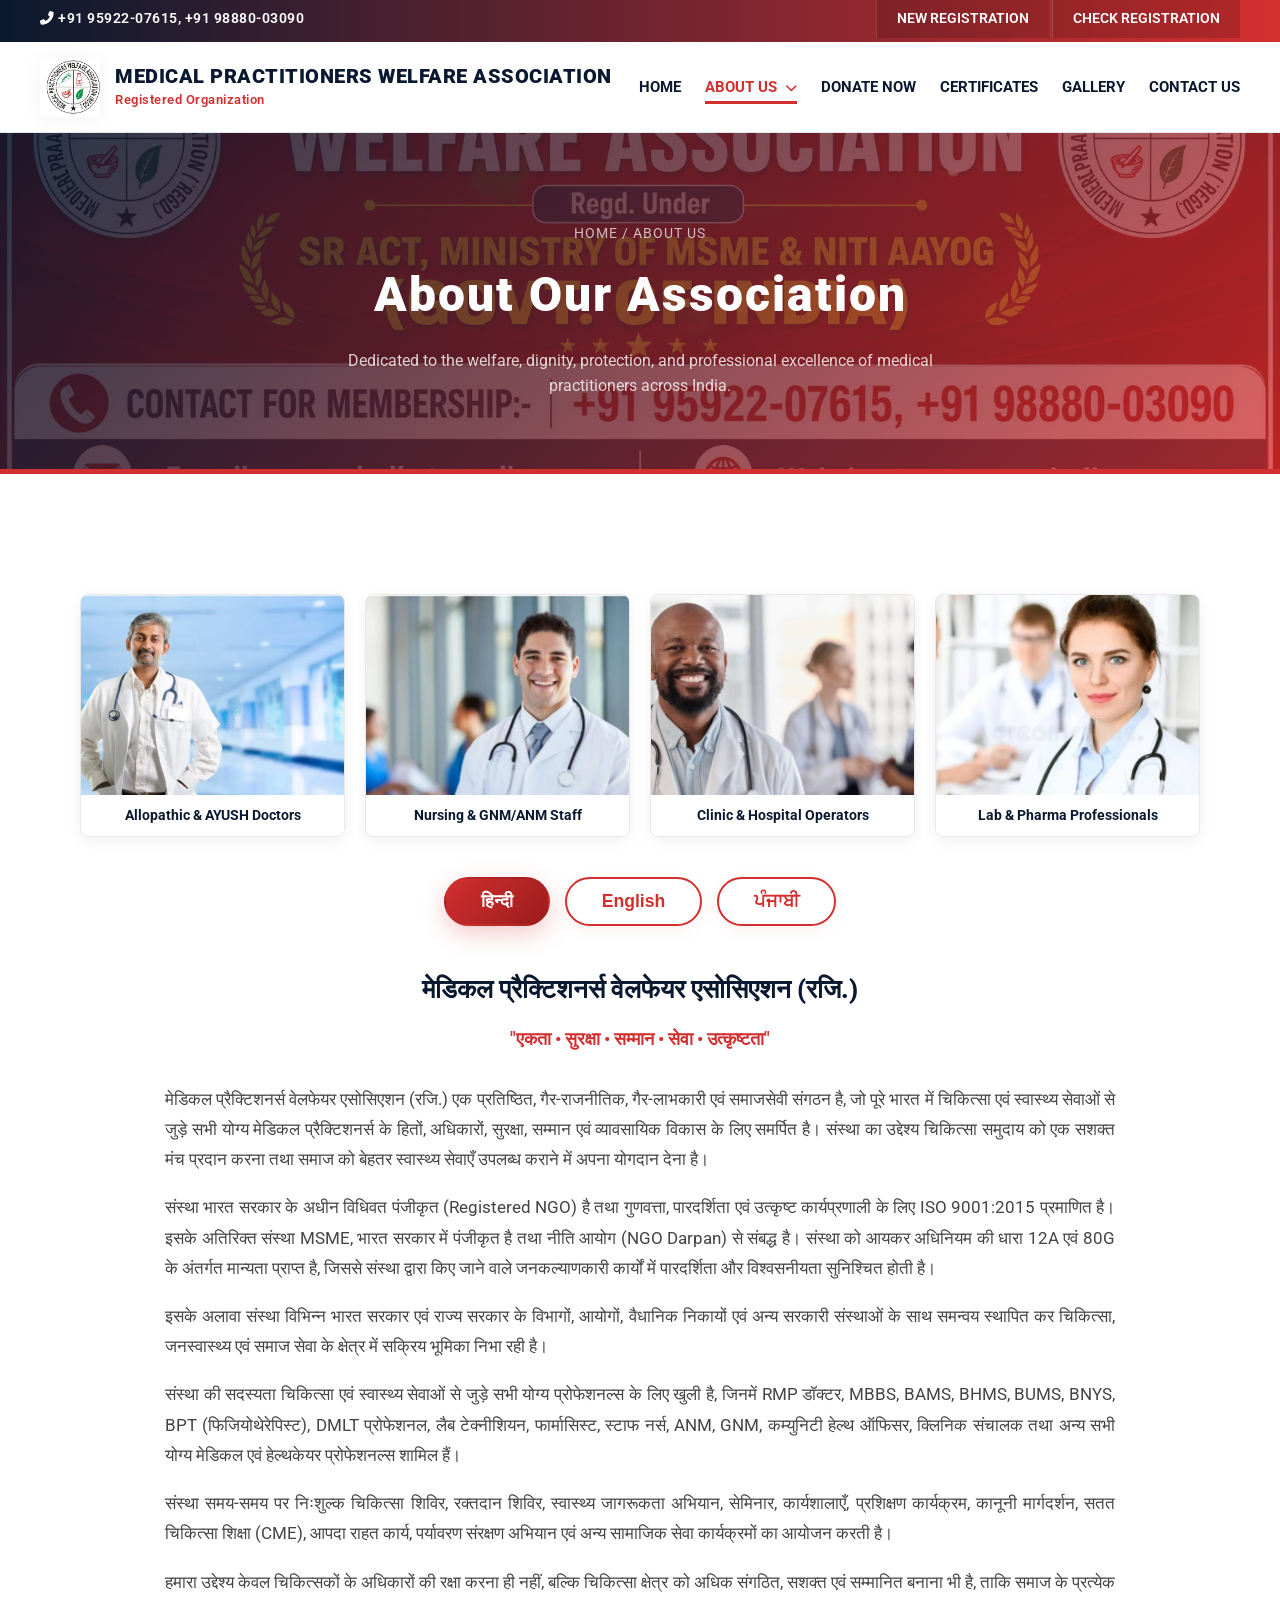
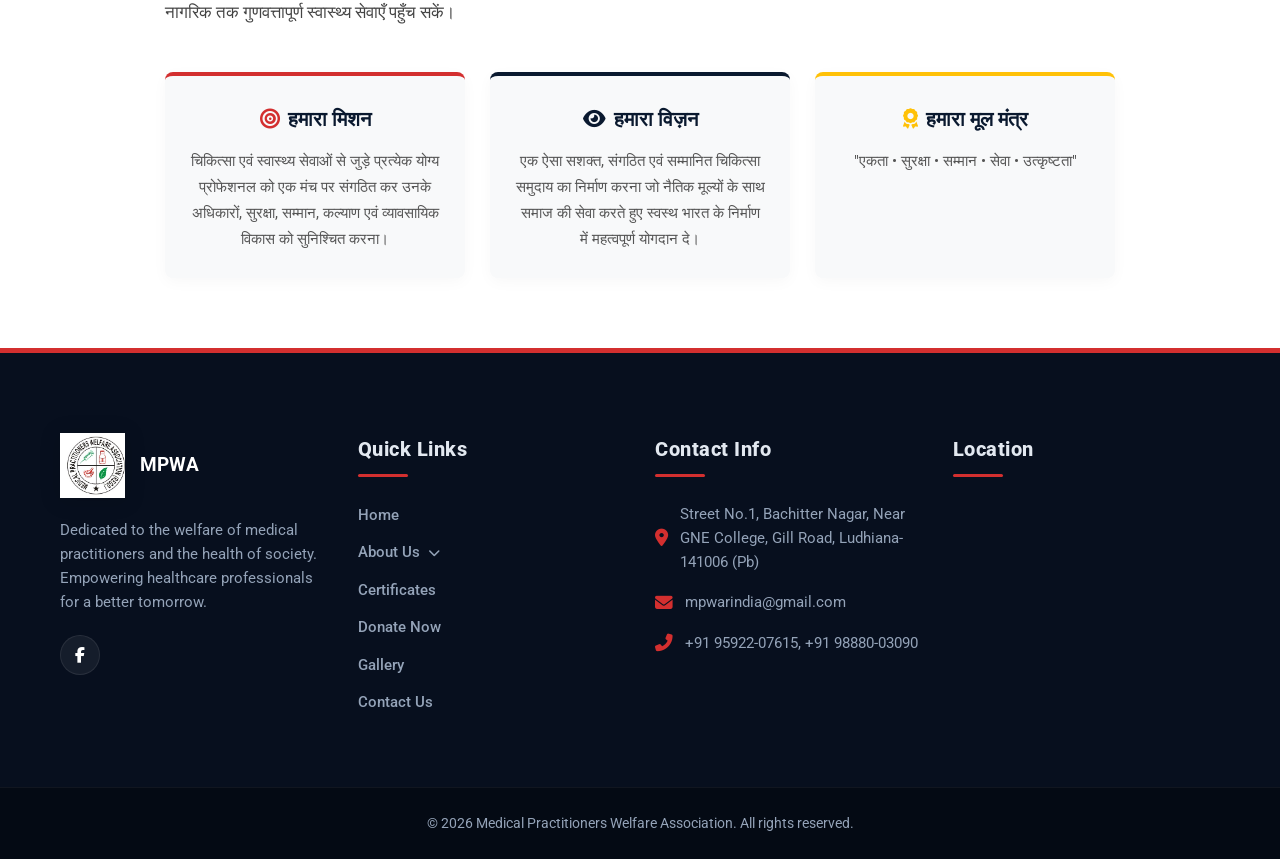
==== commit 06286dfc: "data" ====
--- a/about.html
+++ b/about.html
@@ -230,10 +230,7 @@
                 </div>
                 <p>Dedicated to the welfare of medical practitioners and the health of society. Empowering healthcare professionals for a better tomorrow.</p>
                 <div class="social-links mt-20">
-                    <a href="#"><i class="fab fa-facebook-f"></i></a>
-                    <a href="#"><i class="fab fa-twitter"></i></a>
-                    <a href="#"><i class="fab fa-instagram"></i></a>
-                    <a href="#"><i class="fab fa-youtube"></i></a>
+                    <a href="https://www.facebook.com/share/1EE9cCnY92/" target="_blank" rel="noopener noreferrer"><i class="fab fa-facebook-f"></i></a>
                 </div>
             </div>
             <div class="footer-col">
